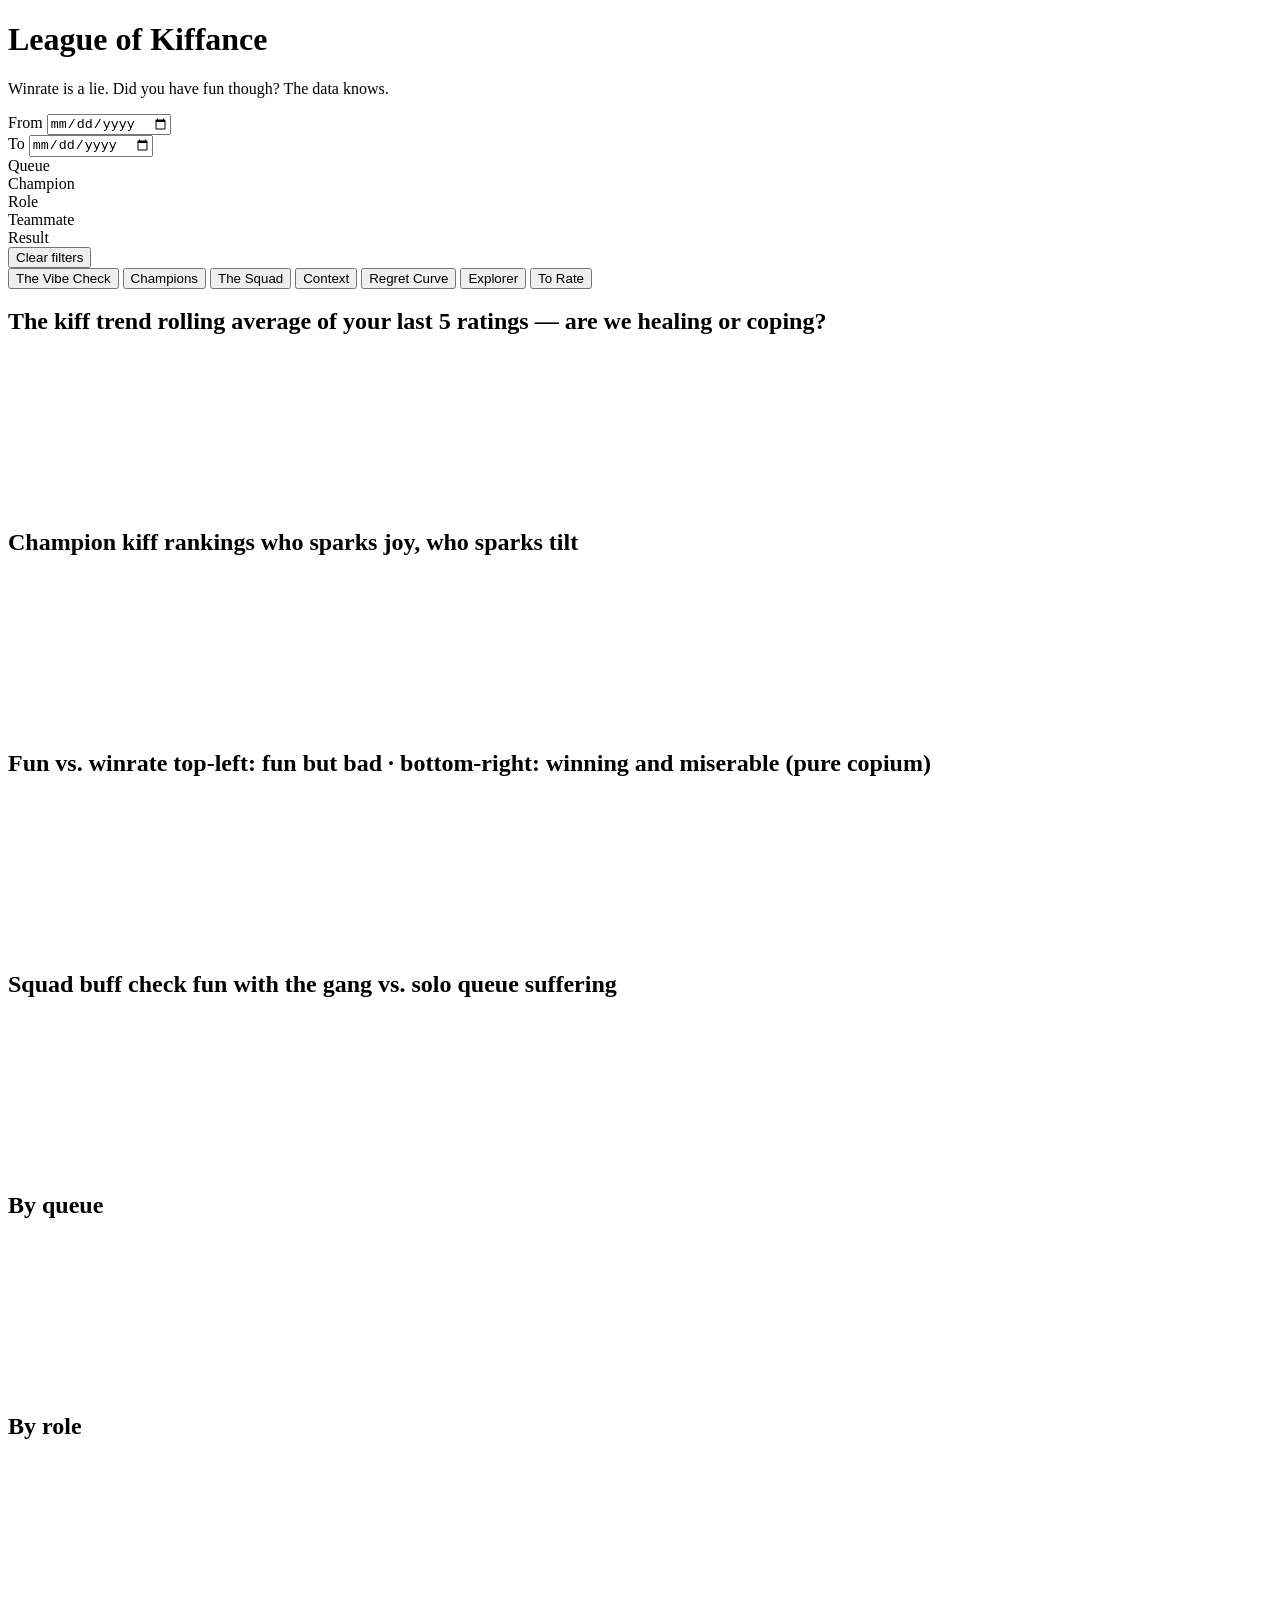
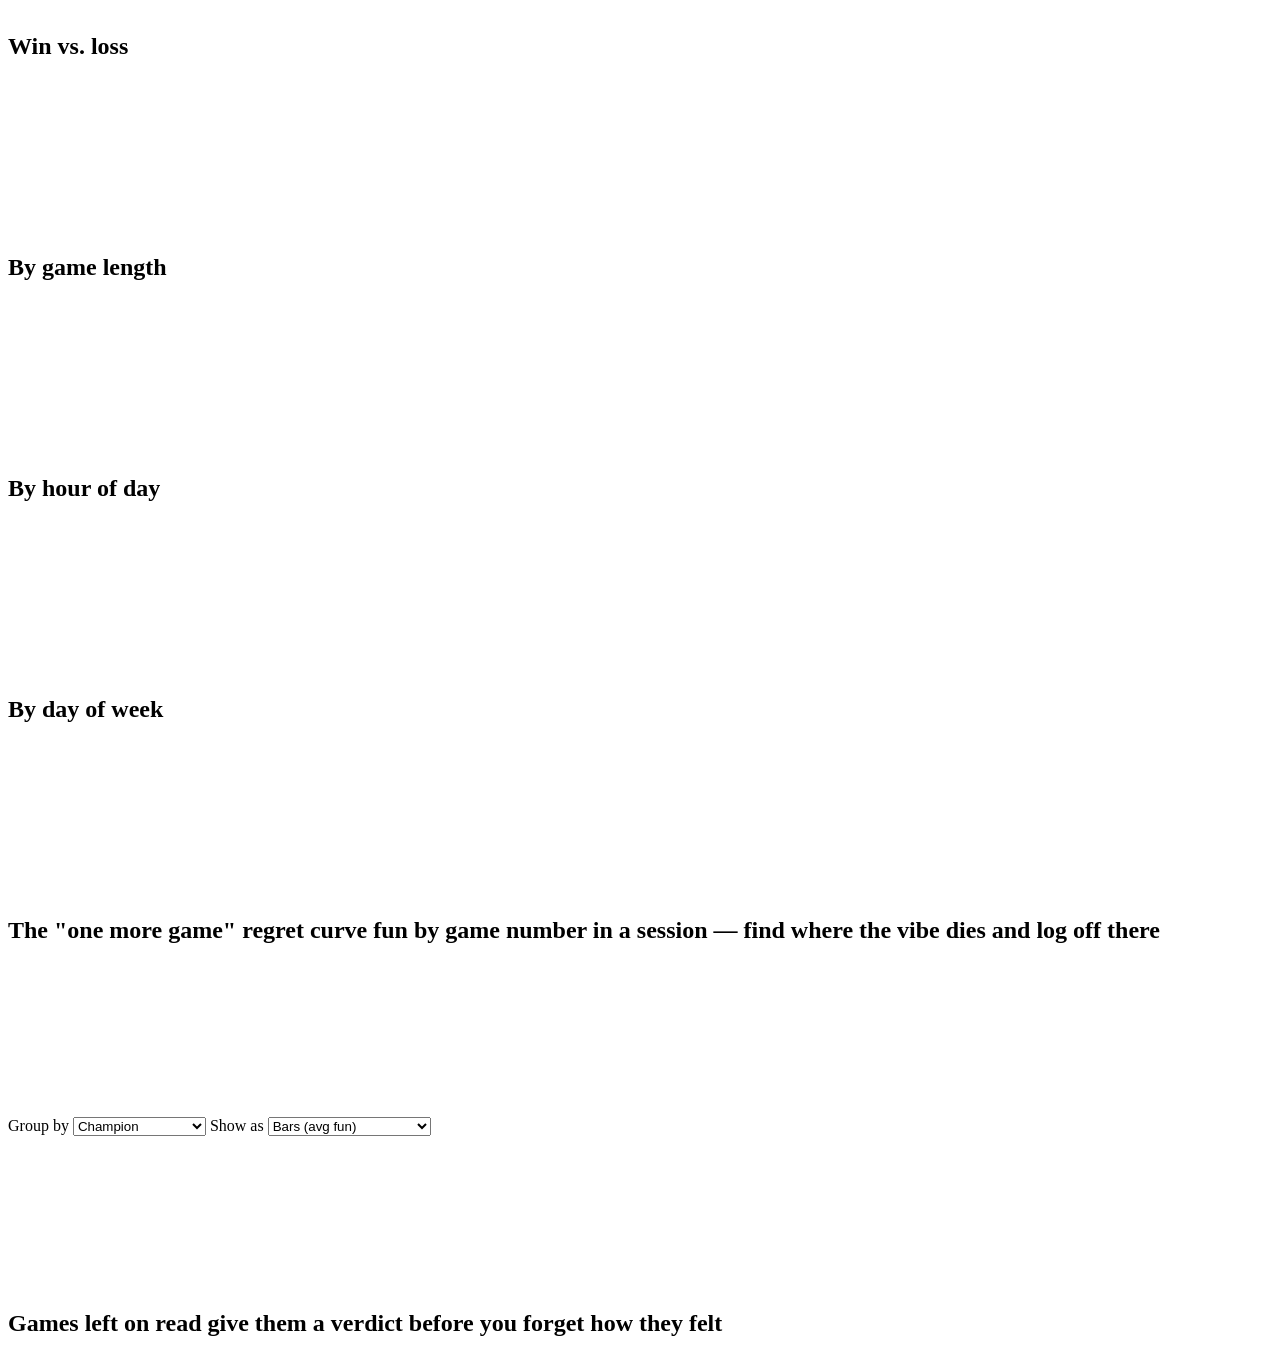
==== kiffance/web/index.html @ 3a9f26c0 "voice: cheesy "lame on purpose" copy pass (PRD §15) Popup asks "Did you kiff?"; dashboard gets Kiff-" ====
<!doctype html>
<html lang="en">
<head>
<meta charset="utf-8">
<meta name="viewport" content="width=device-width, initial-scale=1">
<title>League of Kiffance</title>
<link rel="stylesheet" href="/static/style.css">
<link rel="icon" href="data:image/svg+xml,<svg xmlns='http://www.w3.org/2000/svg' viewBox='0 0 100 100'><text y='.9em' font-size='90'>🤩</text></svg>">
</head>
<body data-palette="#b28328,#2f9ac0" data-mode="dark">
<header>
  <div class="title-block">
    <h1>League of Kiffance</h1>
    <p class="subtitle">Winrate is a lie. Did you have fun though? The data knows.</p>
  </div>
  <div id="header-stats" class="header-stats"></div>
</header>

<div id="low-data-banner" class="banner hidden"></div>

<section id="filters" class="filters">
  <div class="filter-group">
    <label>From</label>
    <input type="date" id="f-from">
  </div>
  <div class="filter-group">
    <label>To</label>
    <input type="date" id="f-to">
  </div>
  <div class="filter-group"><label>Queue</label><div id="f-queue"></div></div>
  <div class="filter-group"><label>Champion</label><div id="f-champion"></div></div>
  <div class="filter-group"><label>Role</label><div id="f-role"></div></div>
  <div class="filter-group"><label>Teammate</label><div id="f-teammate"></div></div>
  <div class="filter-group"><label>Result</label><div id="f-result"></div></div>
  <button id="f-clear" class="ghost-btn">Clear filters</button>
  <span id="f-count" class="filter-count"></span>
</section>

<nav id="tabs">
  <button data-tab="overview" class="active">The Vibe Check</button>
  <button data-tab="champions">Champions</button>
  <button data-tab="squad">The Squad</button>
  <button data-tab="context">Context</button>
  <button data-tab="sessions">Regret Curve</button>
  <button data-tab="explorer">Explorer</button>
  <button data-tab="pending">To Rate <span id="pending-badge" class="badge hidden"></span></button>
</nav>

<main>
  <div id="tab-overview" class="tab">
    <div id="fun-facts" class="cards"></div>
    <div class="panel">
      <h2>The kiff trend <span class="hint">rolling average of your last 5 ratings — are we healing or coping?</span></h2>
      <div class="chart-wrap"><canvas id="chart-trend"></canvas></div>
    </div>
  </div>

  <div id="tab-champions" class="tab hidden">
    <div class="panel">
      <h2>Champion kiff rankings <span class="hint">who sparks joy, who sparks tilt</span></h2>
      <div class="chart-wrap tall"><canvas id="chart-champ-fun"></canvas></div>
    </div>
    <div class="panel">
      <h2>Fun vs. winrate <span class="hint">top-left: fun but bad · bottom-right: winning and miserable (pure copium)</span></h2>
      <div class="chart-wrap"><canvas id="chart-champ-scatter"></canvas></div>
    </div>
  </div>

  <div id="tab-squad" class="tab hidden">
    <div class="panel">
      <h2>Squad buff check <span class="hint">fun with the gang vs. solo queue suffering</span></h2>
      <div class="chart-wrap tall"><canvas id="chart-squad"></canvas></div>
    </div>
  </div>

  <div id="tab-context" class="tab hidden">
    <div class="grid-2">
      <div class="panel"><h2>By queue</h2><div class="chart-wrap"><canvas id="chart-ctx-queue"></canvas></div></div>
      <div class="panel"><h2>By role</h2><div class="chart-wrap"><canvas id="chart-ctx-role"></canvas></div></div>
      <div class="panel"><h2>Win vs. loss</h2><div class="chart-wrap"><canvas id="chart-ctx-result"></canvas></div></div>
      <div class="panel"><h2>By game length</h2><div class="chart-wrap"><canvas id="chart-ctx-duration"></canvas></div></div>
      <div class="panel"><h2>By hour of day</h2><div class="chart-wrap"><canvas id="chart-ctx-hour"></canvas></div></div>
      <div class="panel"><h2>By day of week</h2><div class="chart-wrap"><canvas id="chart-ctx-weekday"></canvas></div></div>
    </div>
  </div>

  <div id="tab-sessions" class="tab hidden">
    <div class="panel">
      <h2>The "one more game" regret curve <span class="hint">fun by game number in a session — find where the vibe dies and log off there</span></h2>
      <div class="chart-wrap"><canvas id="chart-sessions"></canvas></div>
    </div>
  </div>

  <div id="tab-explorer" class="tab hidden">
    <div class="panel">
      <div class="explorer-controls">
        <label>Group by
          <select id="ex-dim">
            <option value="champion">Champion</option>
            <option value="teammate">Teammate</option>
            <option value="queue_type">Queue</option>
            <option value="role">Role</option>
            <option value="result">Win / Loss</option>
            <option value="weekday">Day of week</option>
            <option value="hour">Hour of day</option>
            <option value="session_index">Game # in session</option>
            <option value="duration_bucket">Game length</option>
            <option value="month">Month</option>
          </select>
        </label>
        <label>Show as
          <select id="ex-type">
            <option value="bar">Bars (avg fun)</option>
            <option value="scatter">Scatter (fun vs. winrate)</option>
            <option value="table">Table</option>
          </select>
        </label>
      </div>
      <div class="chart-wrap tall"><canvas id="chart-explorer"></canvas></div>
      <div id="explorer-table"></div>
    </div>
  </div>

  <div id="tab-pending" class="tab hidden">
    <div class="panel">
      <h2>Games left on read <span class="hint">give them a verdict before you forget how they felt</span></h2>
      <div id="pending-list"></div>
    </div>
  </div>
</main>

<script src="/static/chart.umd.js"></script>
<script src="/static/app.js"></script>
</body>
</html>
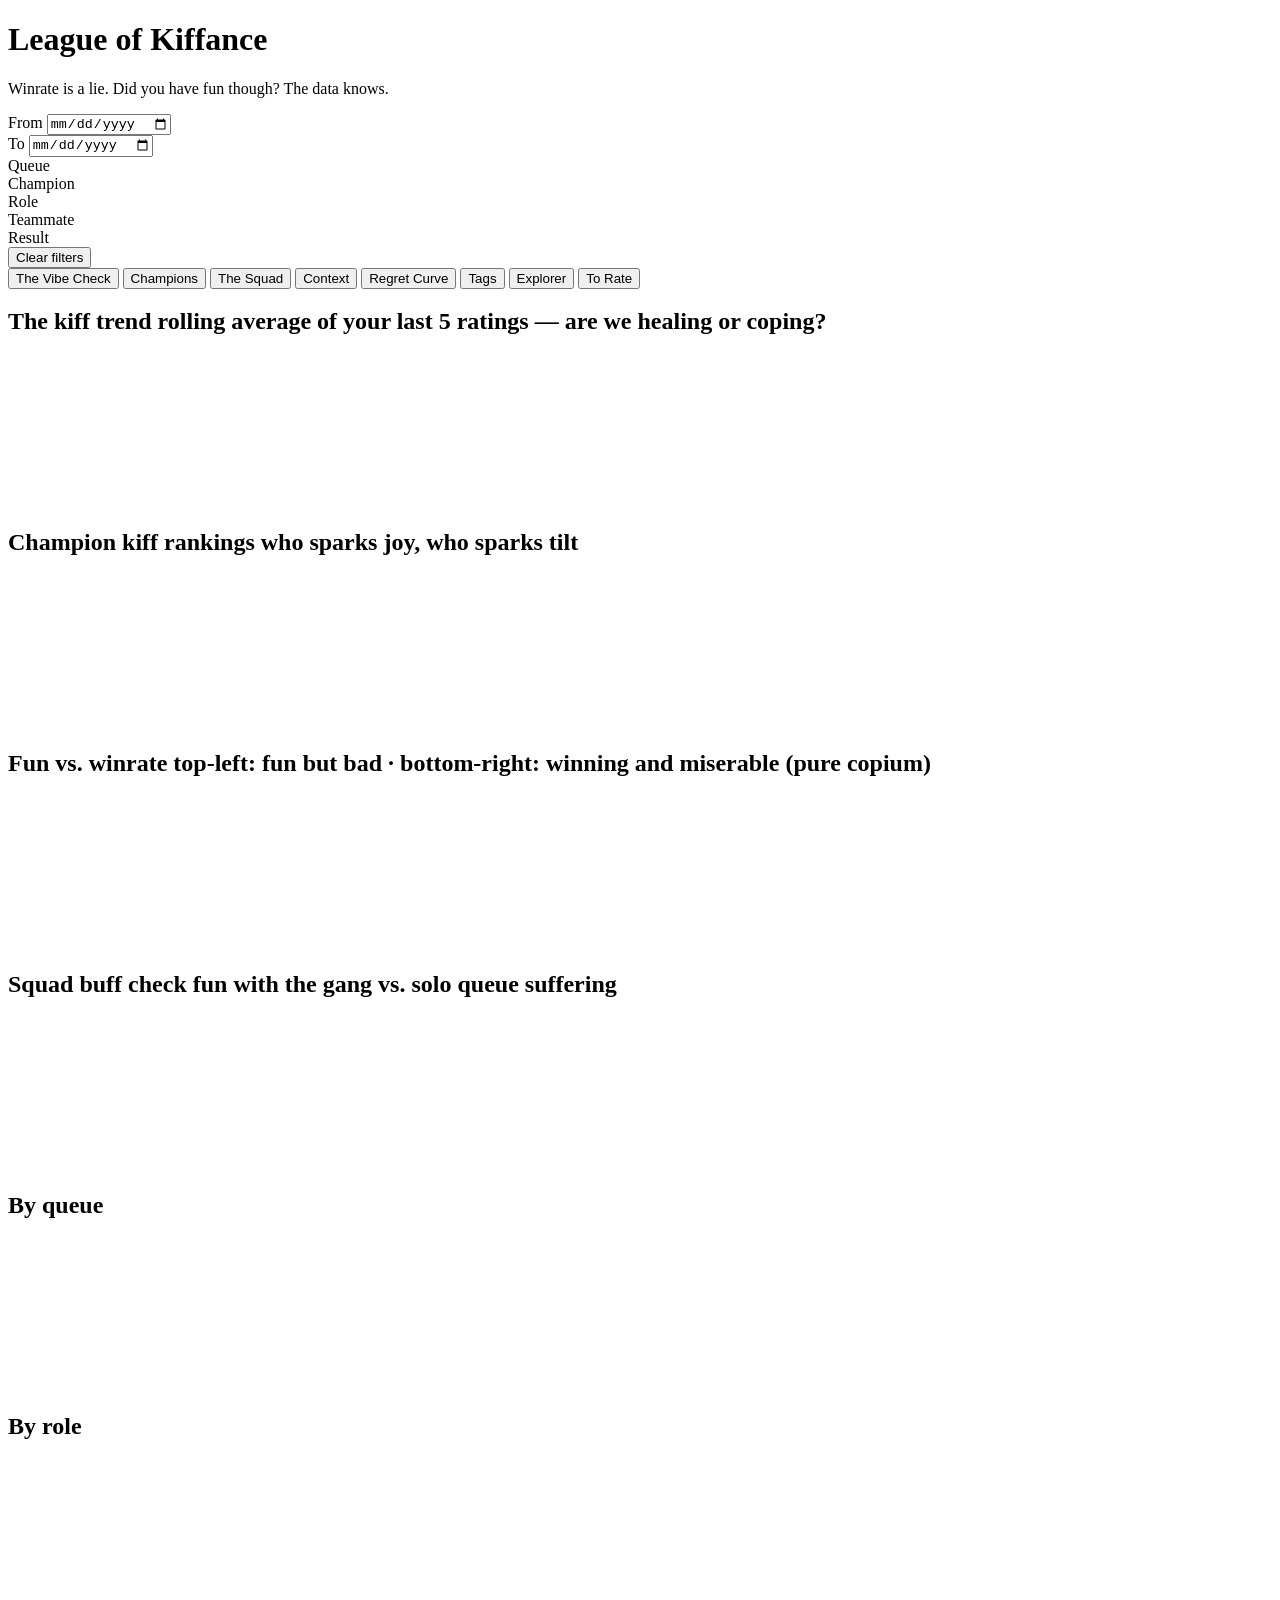
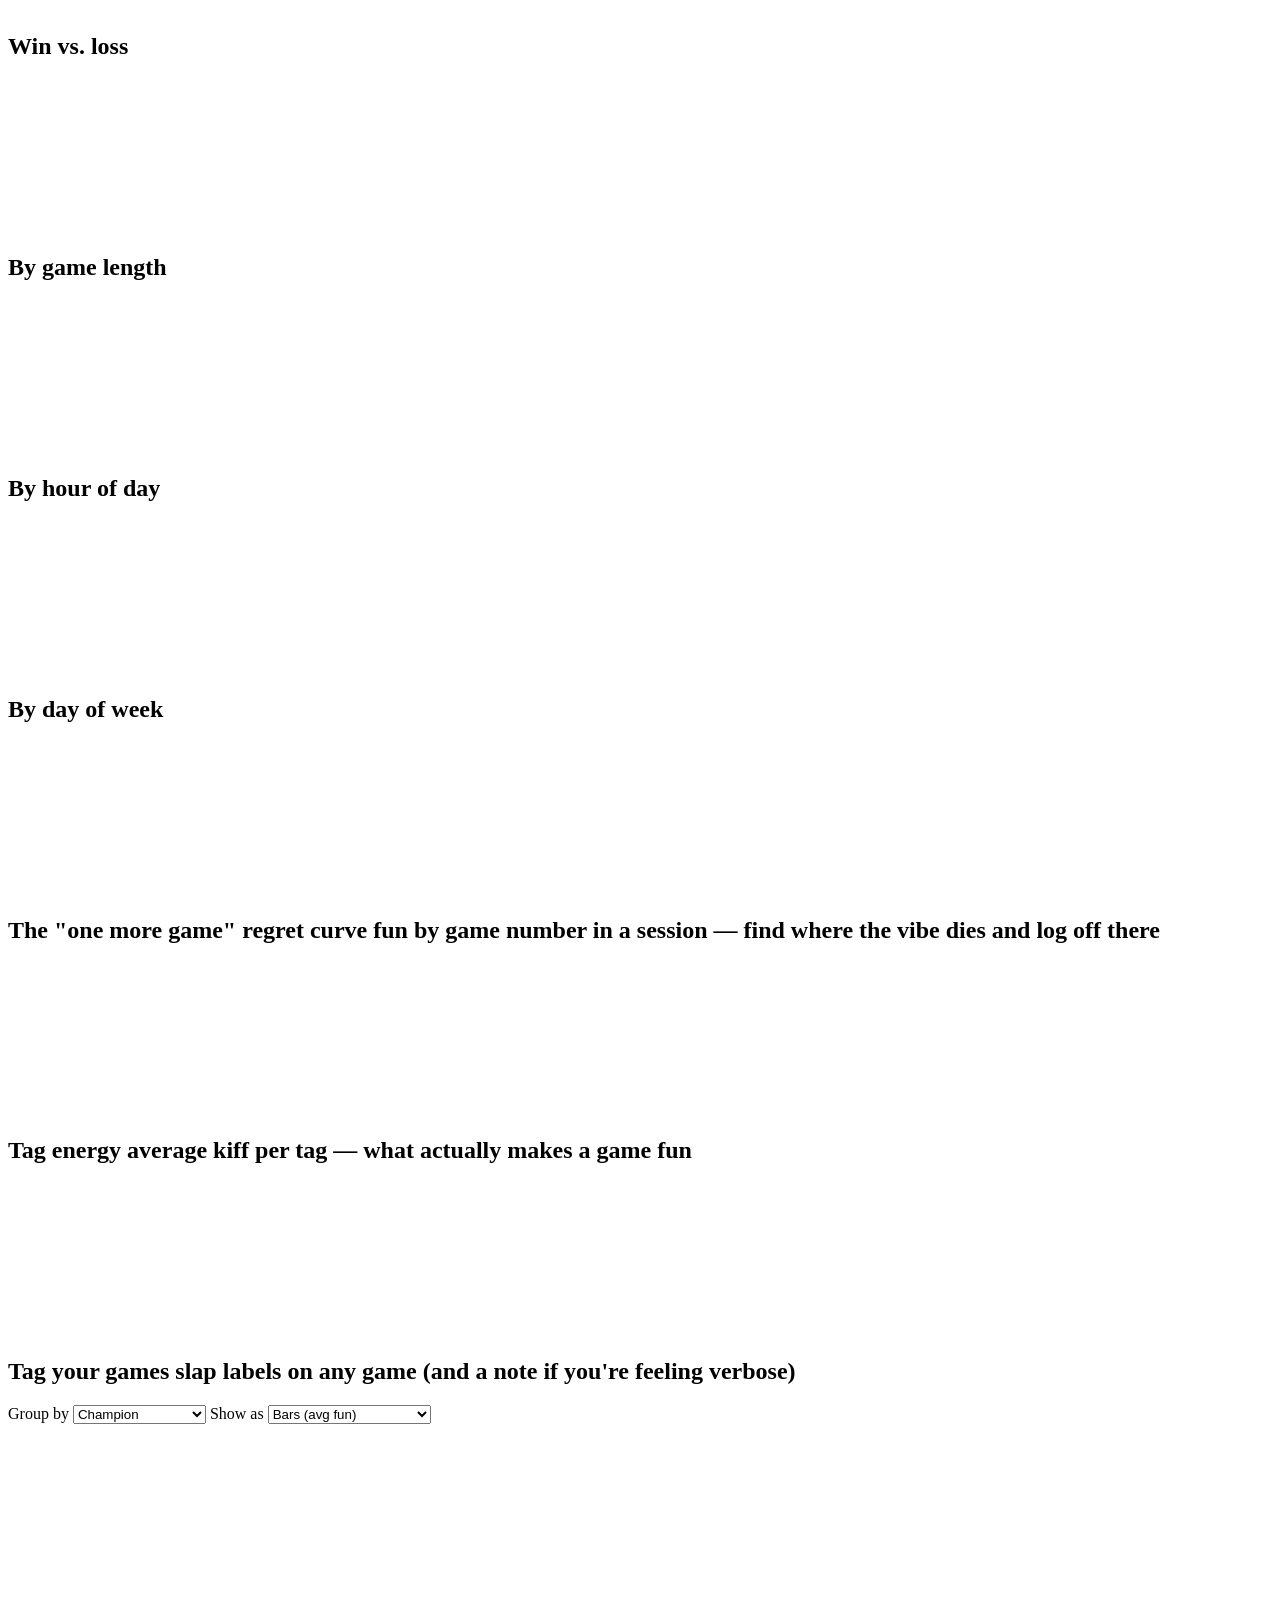
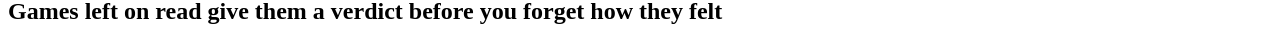
==== commit cbcad249: "tags: add tags & notes (F9) Default tag set (Hard carried, Int diff, Good vibes only, Clutched it, G" ====
--- a/kiffance/web/index.html
+++ b/kiffance/web/index.html
@@ -42,6 +42,7 @@
   <button data-tab="squad">The Squad</button>
   <button data-tab="context">Context</button>
   <button data-tab="sessions">Regret Curve</button>
+  <button data-tab="tags">Tags</button>
   <button data-tab="explorer">Explorer</button>
   <button data-tab="pending">To Rate <span id="pending-badge" class="badge hidden"></span></button>
 </nav>
@@ -91,6 +92,17 @@
     </div>
   </div>
 
+  <div id="tab-tags" class="tab hidden">
+    <div class="panel">
+      <h2>Tag energy <span class="hint">average kiff per tag — what actually makes a game fun</span></h2>
+      <div class="chart-wrap"><canvas id="chart-tags"></canvas></div>
+    </div>
+    <div class="panel">
+      <h2>Tag your games <span class="hint">slap labels on any game (and a note if you're feeling verbose)</span></h2>
+      <div id="tags-games"></div>
+    </div>
+  </div>
+
   <div id="tab-explorer" class="tab hidden">
     <div class="panel">
       <div class="explorer-controls">
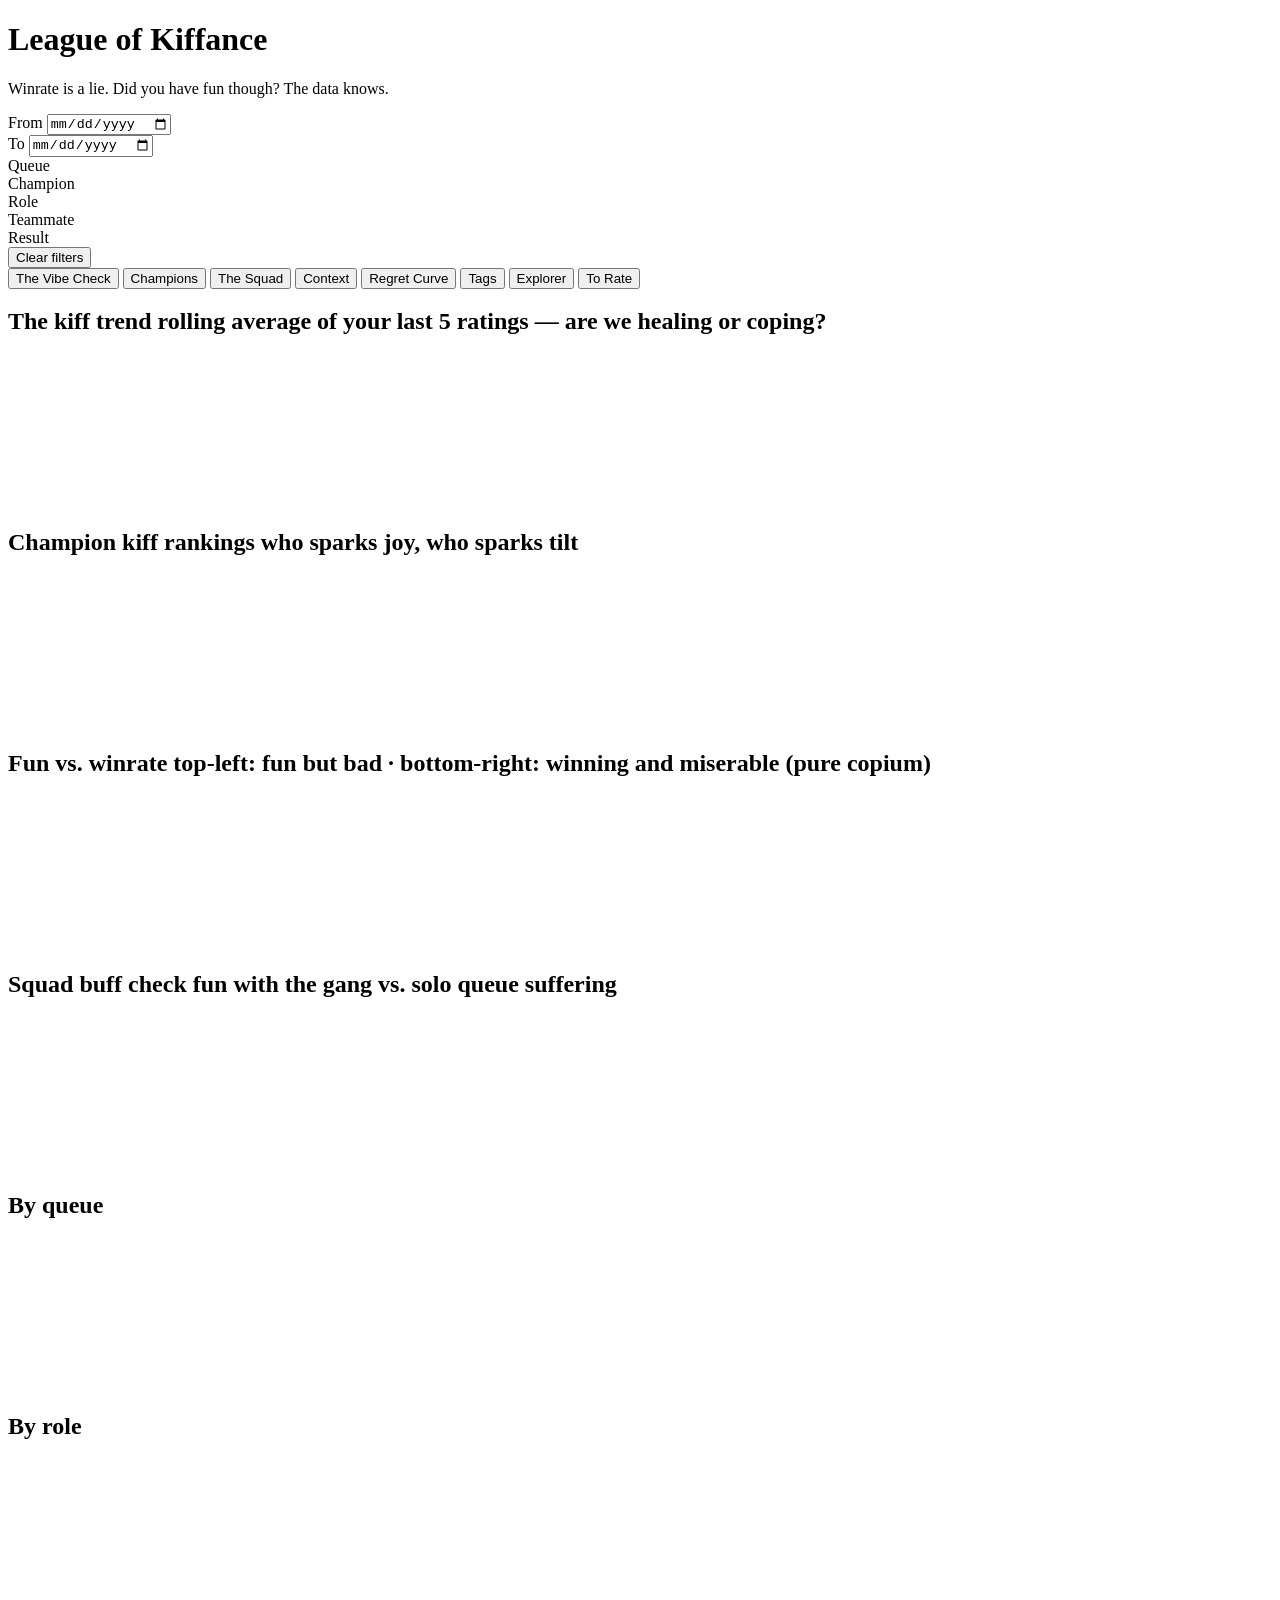
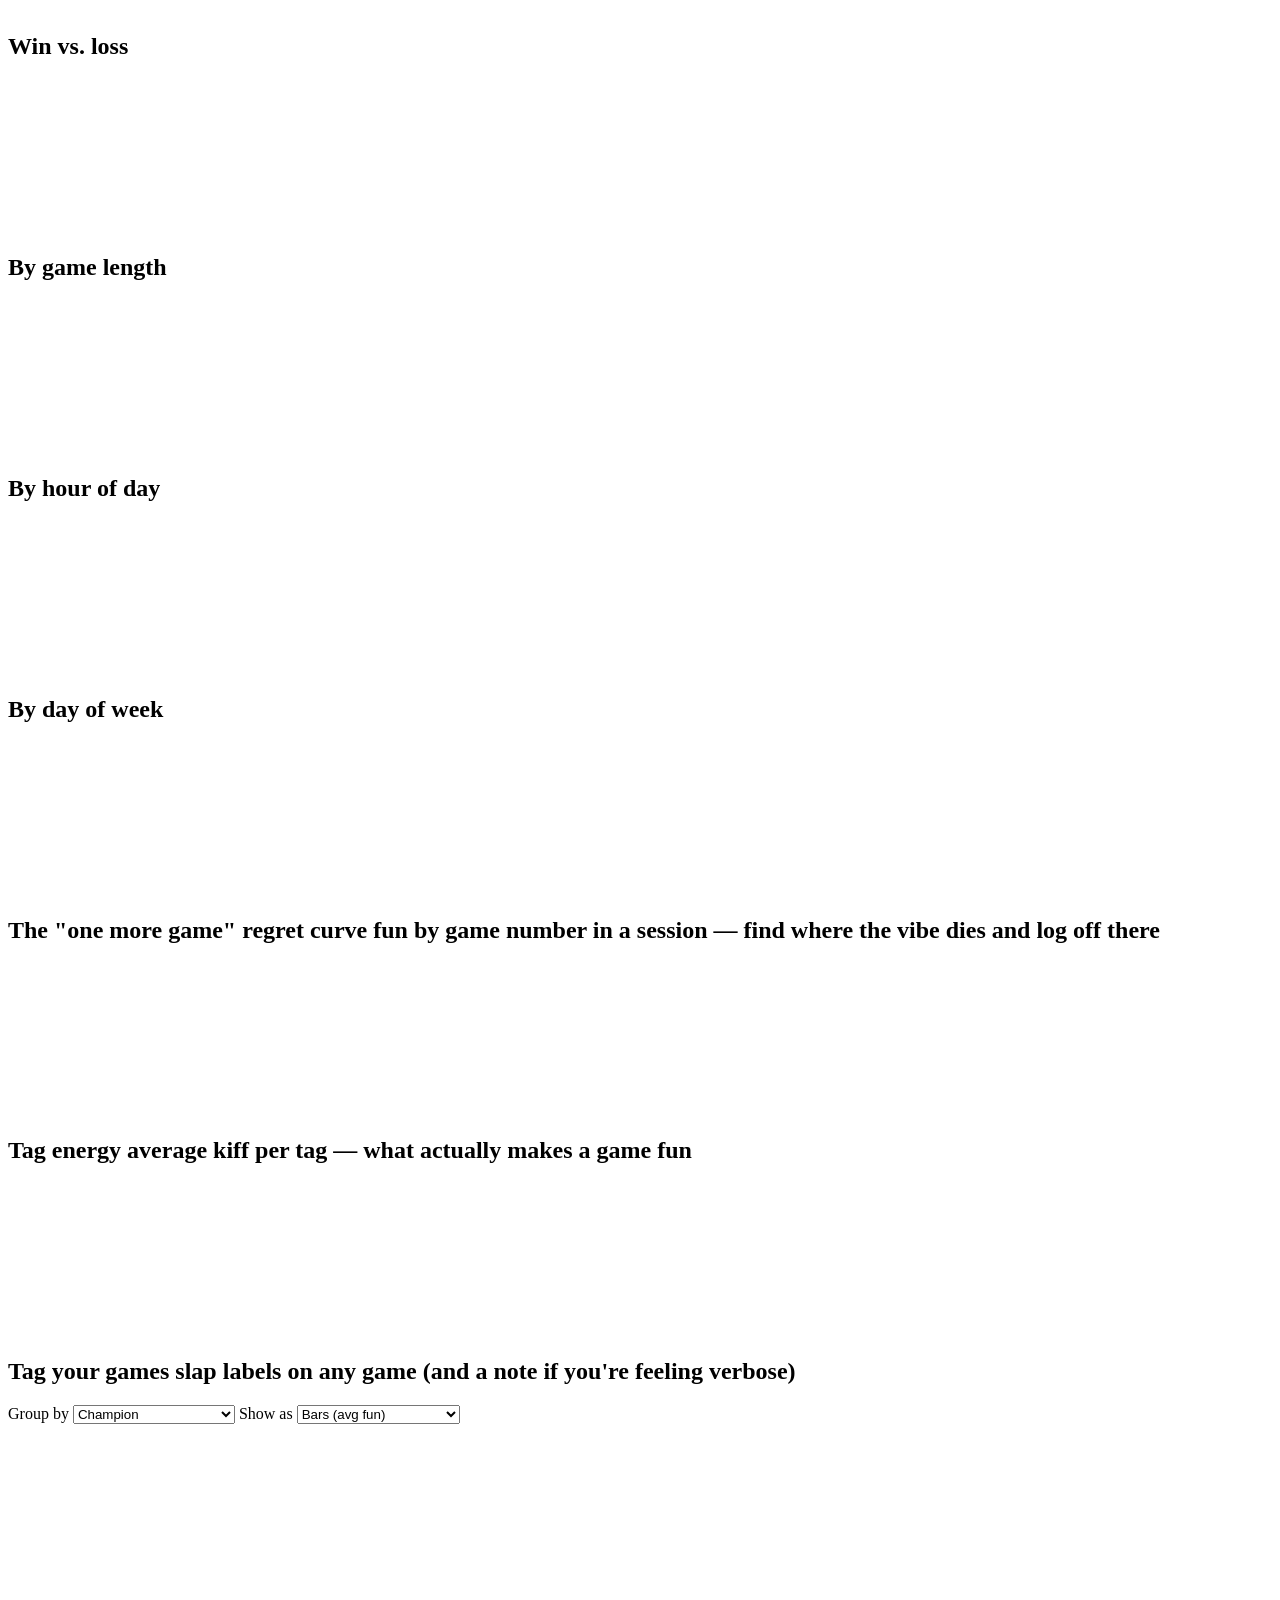
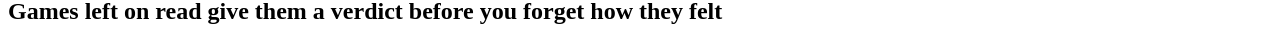
==== commit 0fcebc8d: "analysis: enemy comp, augments, builds & damage/gold (§13) Extract enemy composition, augments, item" ====
--- a/kiffance/web/index.html
+++ b/kiffance/web/index.html
@@ -109,6 +109,10 @@
         <label>Group by
           <select id="ex-dim">
             <option value="champion">Champion</option>
+            <option value="enemy">Enemy champion faced</option>
+            <option value="augment">Augment</option>
+            <option value="item">Item built</option>
+            <option value="tag">Tag</option>
             <option value="teammate">Teammate</option>
             <option value="queue_type">Queue</option>
             <option value="role">Role</option>
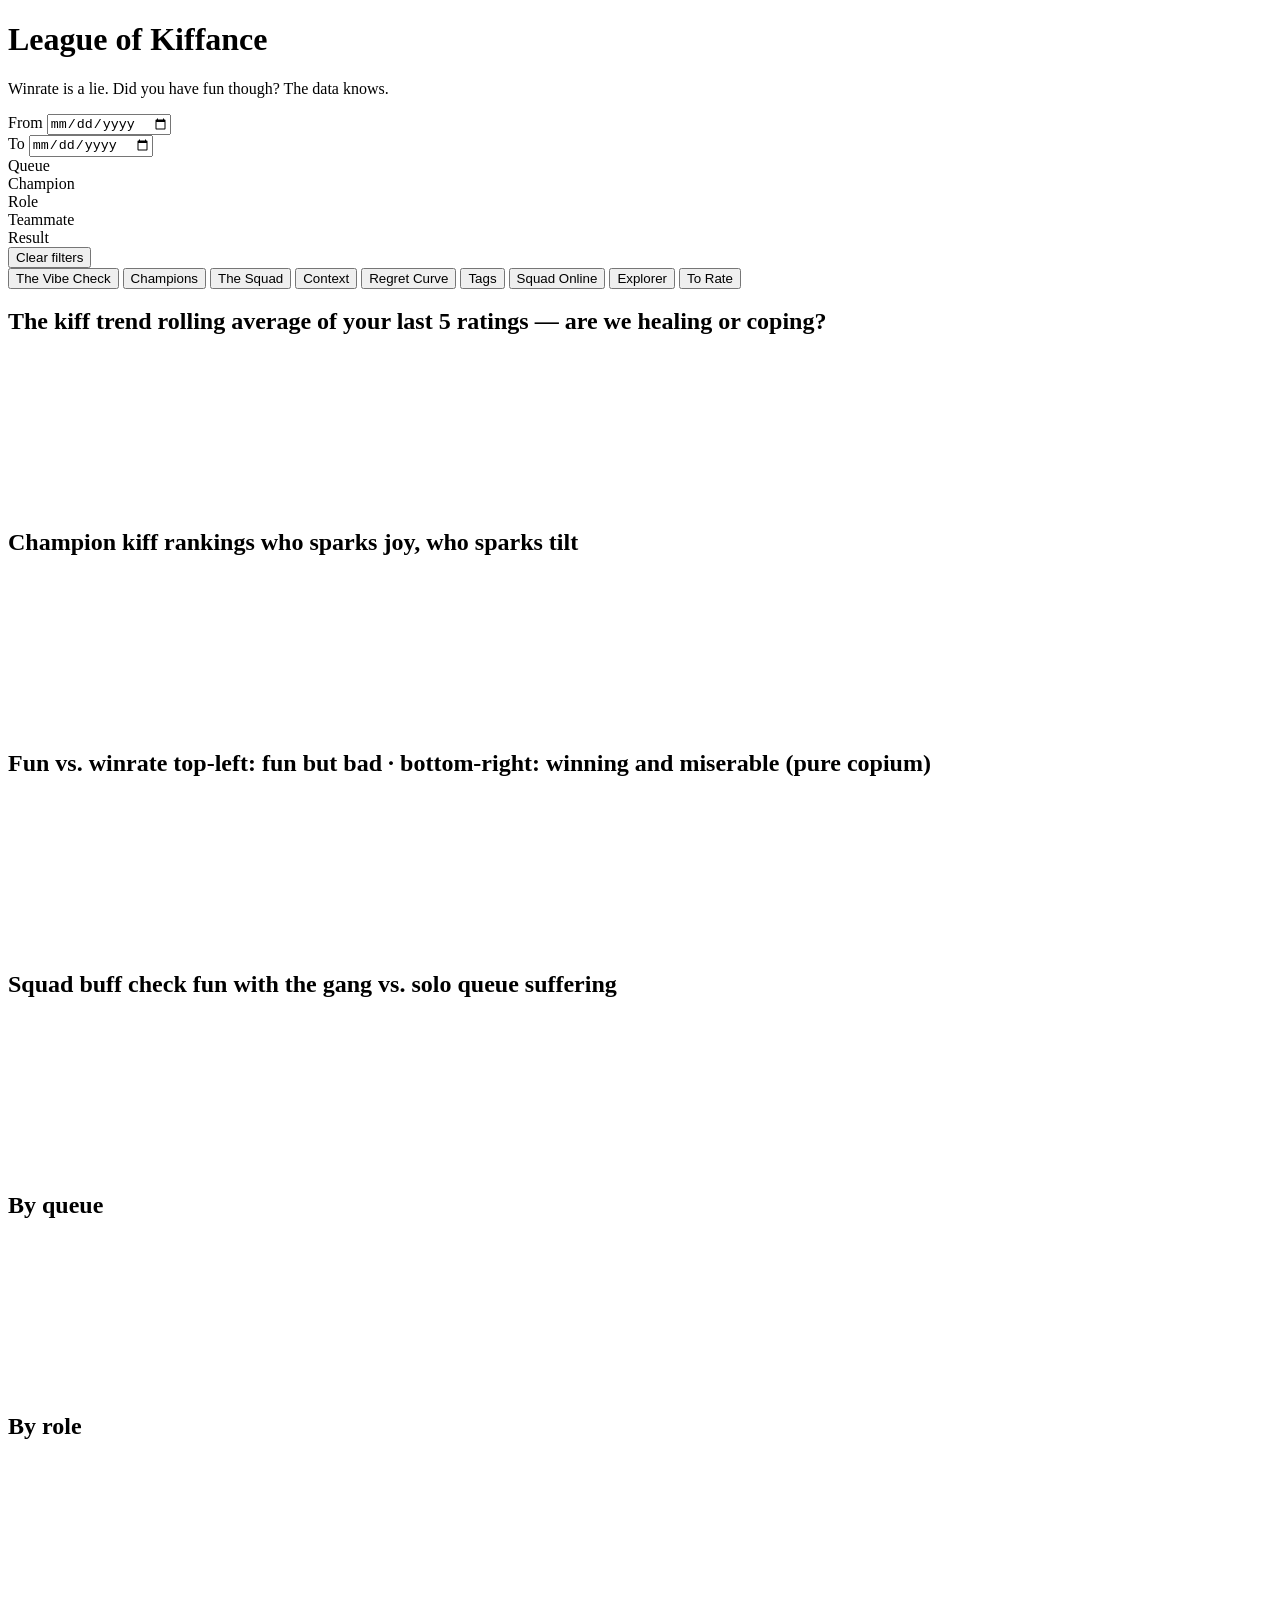
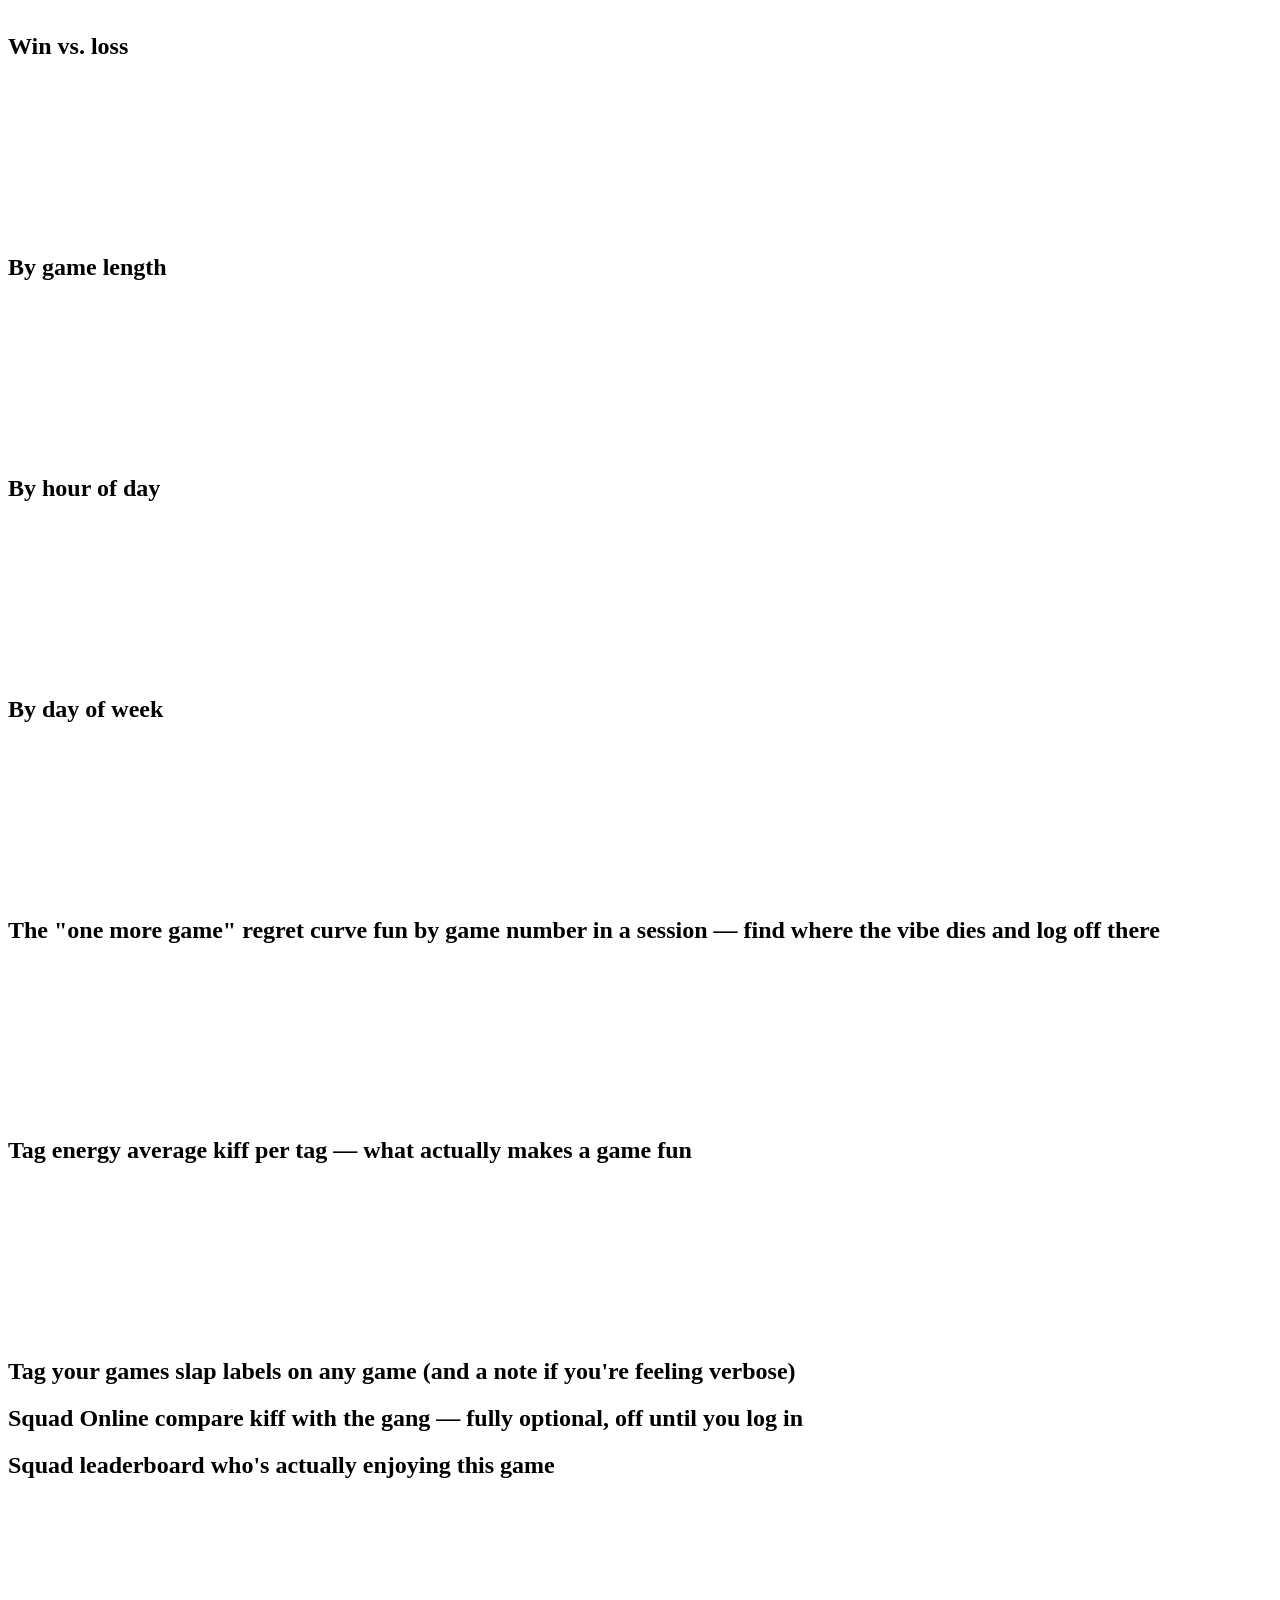
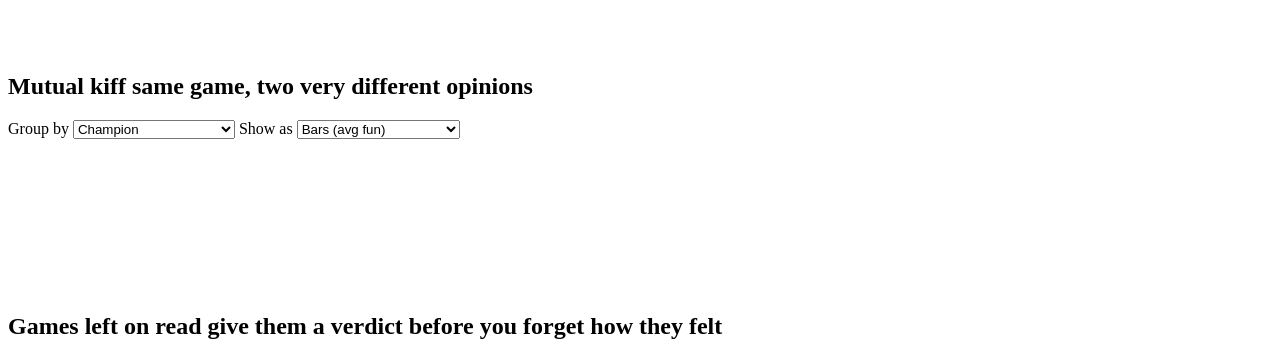
==== commit 2400c2a3: "social: Supabase squad backend client + dashboard (§12) Adds sync.py — the only module that talks to" ====
--- a/kiffance/web/index.html
+++ b/kiffance/web/index.html
@@ -43,6 +43,7 @@
   <button data-tab="context">Context</button>
   <button data-tab="sessions">Regret Curve</button>
   <button data-tab="tags">Tags</button>
+  <button data-tab="online">Squad Online</button>
   <button data-tab="explorer">Explorer</button>
   <button data-tab="pending">To Rate <span id="pending-badge" class="badge hidden"></span></button>
 </nav>
@@ -103,6 +104,21 @@
     </div>
   </div>
 
+  <div id="tab-online" class="tab hidden">
+    <div class="panel">
+      <h2>Squad Online <span class="hint">compare kiff with the gang — fully optional, off until you log in</span></h2>
+      <div id="squad-body"></div>
+    </div>
+    <div class="panel hidden" id="squad-board-panel">
+      <h2>Squad leaderboard <span class="hint">who's actually enjoying this game</span></h2>
+      <div class="chart-wrap"><canvas id="chart-squad-board"></canvas></div>
+    </div>
+    <div class="panel hidden" id="squad-matrix-panel">
+      <h2>Mutual kiff <span class="hint">same game, two very different opinions</span></h2>
+      <div id="squad-matrix"></div>
+    </div>
+  </div>
+
   <div id="tab-explorer" class="tab hidden">
     <div class="panel">
       <div class="explorer-controls">
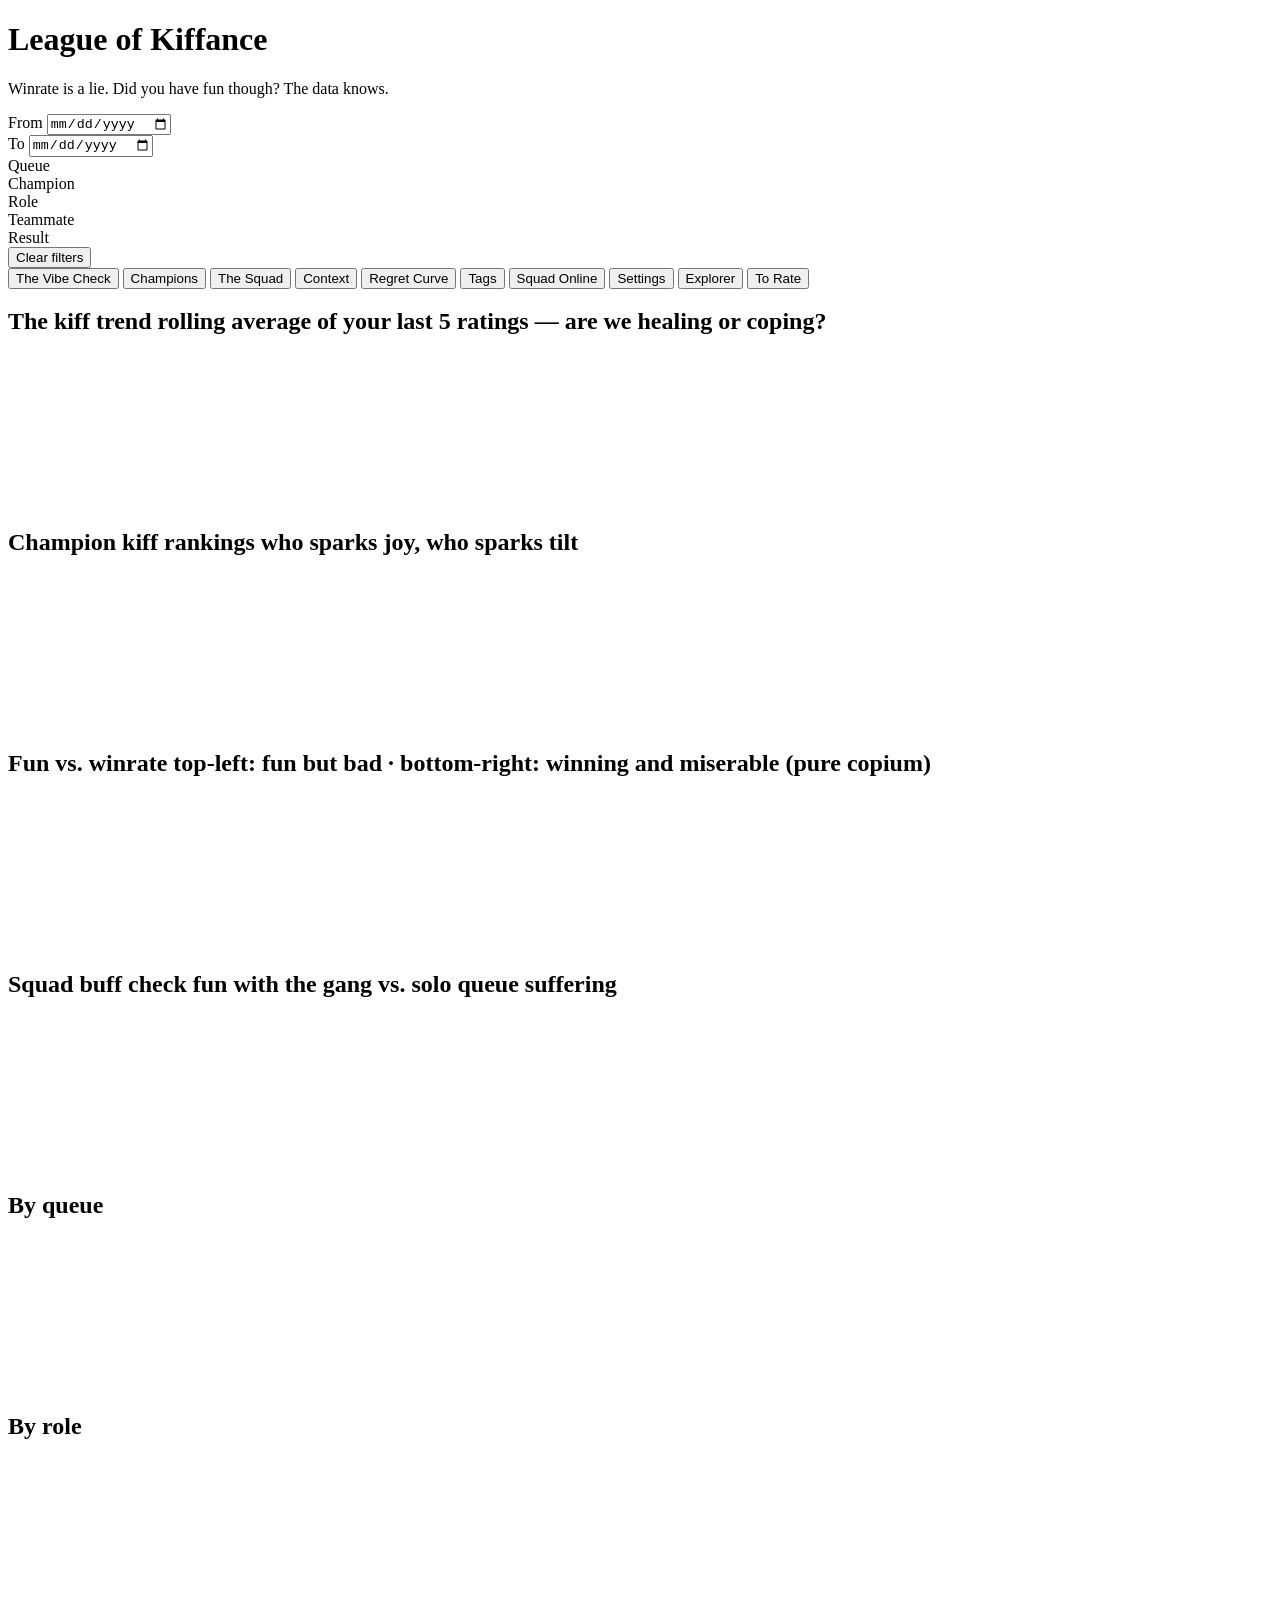
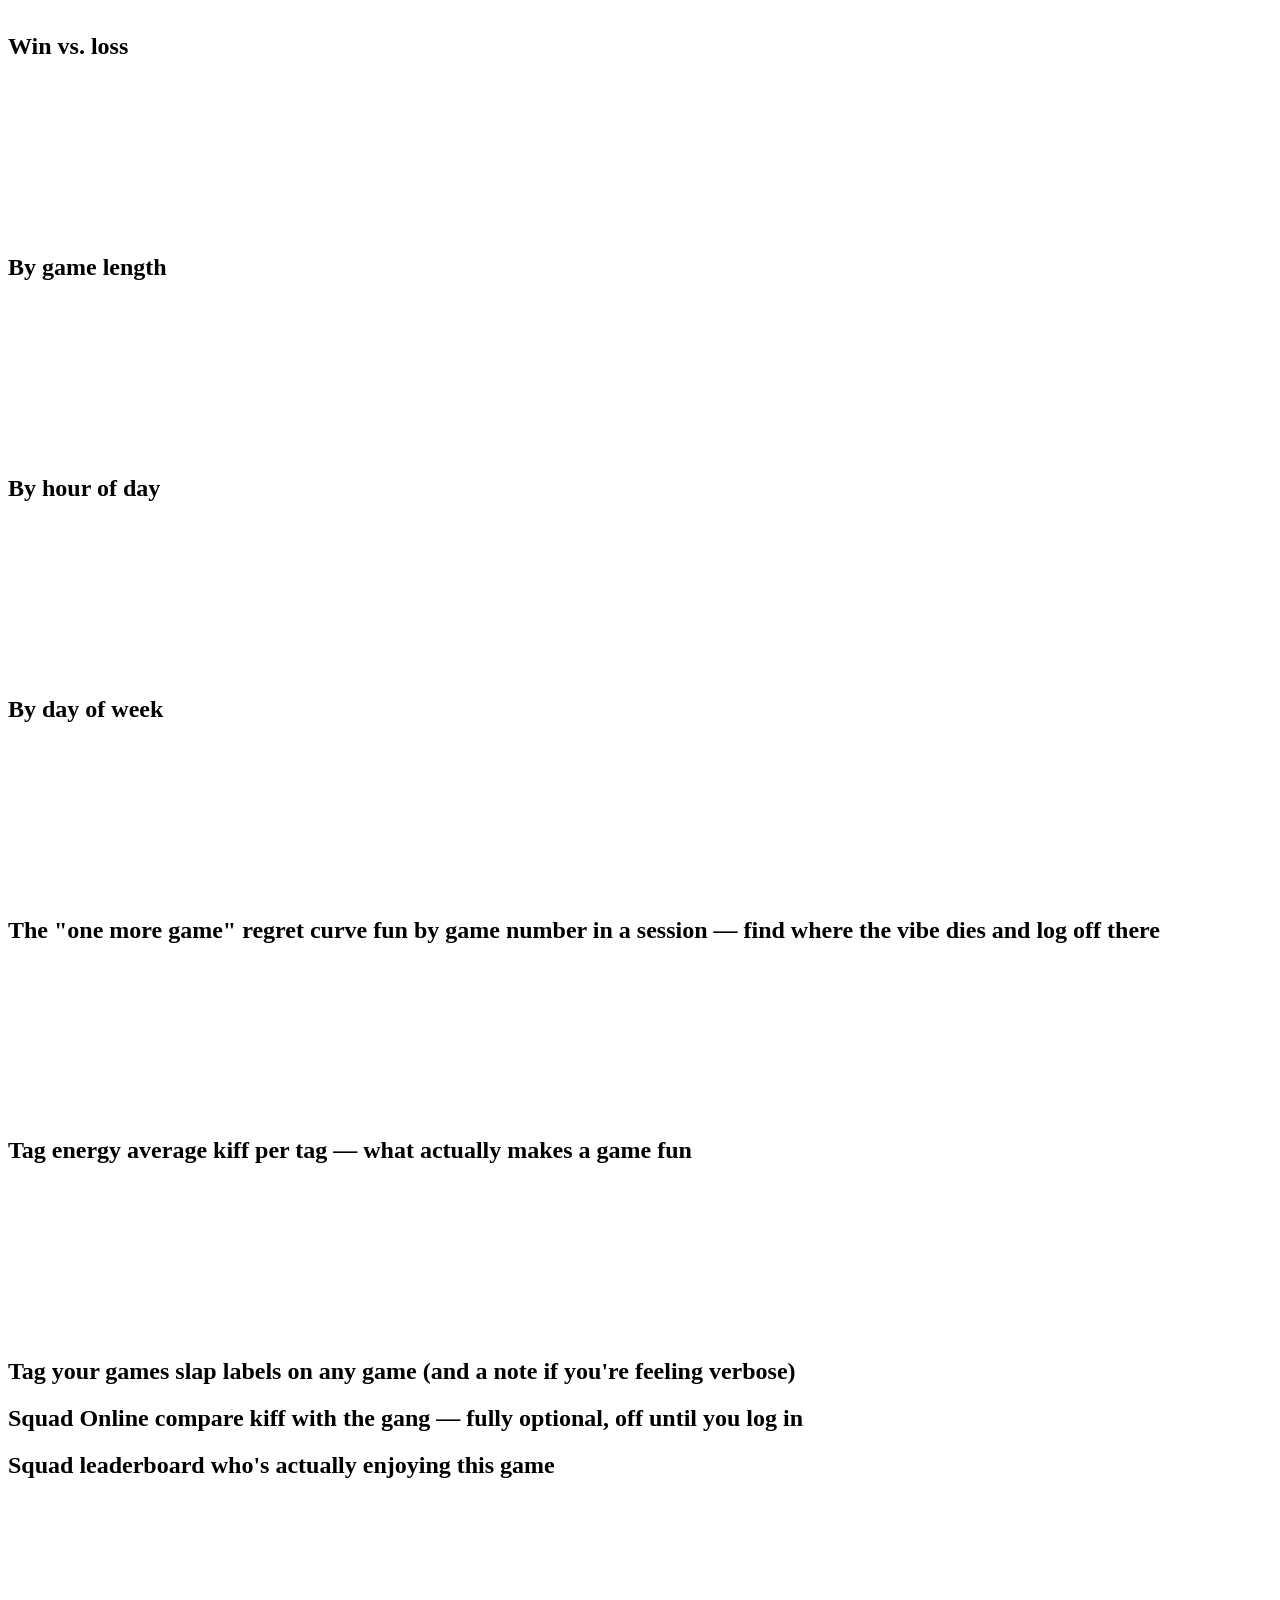
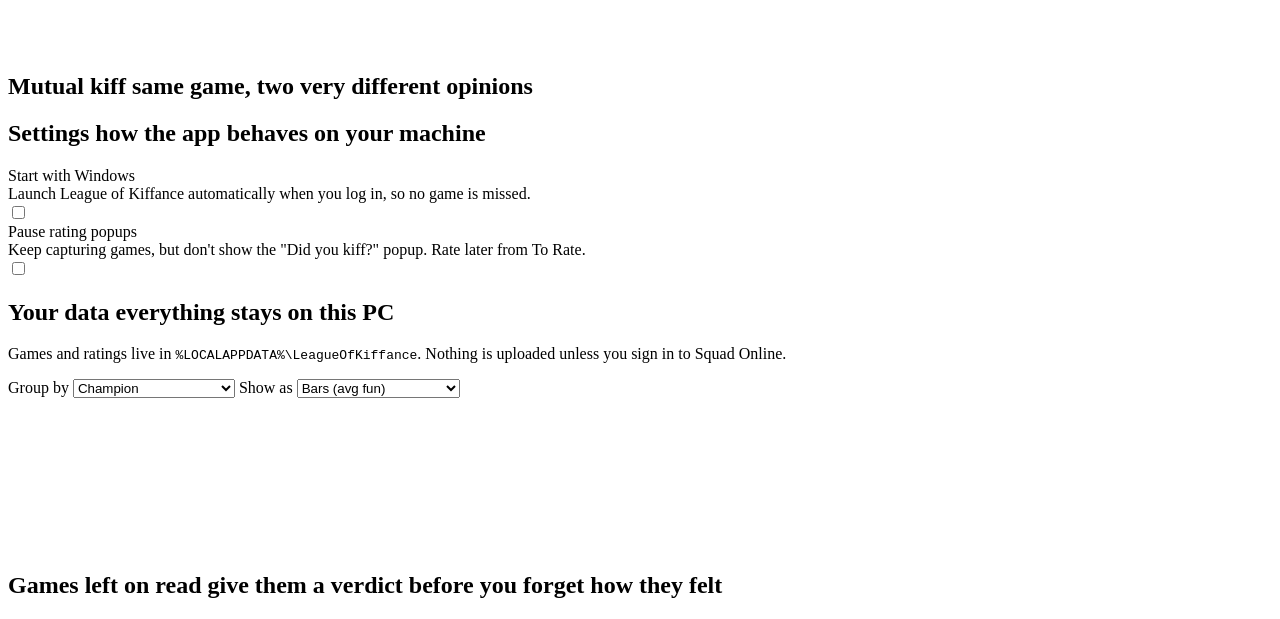
==== commit d0306e18: "settings: proper in-app Settings tab; slim down the tray Behaviour toggles now live in a real Settin" ====
--- a/kiffance/web/index.html
+++ b/kiffance/web/index.html
@@ -44,6 +44,7 @@
   <button data-tab="sessions">Regret Curve</button>
   <button data-tab="tags">Tags</button>
   <button data-tab="online">Squad Online</button>
+  <button data-tab="settings">Settings</button>
   <button data-tab="explorer">Explorer</button>
   <button data-tab="pending">To Rate <span id="pending-badge" class="badge hidden"></span></button>
 </nav>
@@ -119,6 +120,33 @@
     </div>
   </div>
 
+  <div id="tab-settings" class="tab hidden">
+    <div class="panel">
+      <h2>Settings <span class="hint">how the app behaves on your machine</span></h2>
+      <div class="setting-row">
+        <div class="setting-text">
+          <div class="setting-title">Start with Windows</div>
+          <div class="setting-desc">Launch League of Kiffance automatically when you log in, so no game is missed.</div>
+        </div>
+        <label class="switch"><input type="checkbox" id="set-autostart"><span class="slider"></span></label>
+      </div>
+      <div class="setting-row">
+        <div class="setting-text">
+          <div class="setting-title">Pause rating popups</div>
+          <div class="setting-desc">Keep capturing games, but don't show the "Did you kiff?" popup. Rate later from To Rate.</div>
+        </div>
+        <label class="switch"><input type="checkbox" id="set-paused"><span class="slider"></span></label>
+      </div>
+      <div id="settings-msg" class="squad-msg"></div>
+    </div>
+    <div class="panel">
+      <h2>Your data <span class="hint">everything stays on this PC</span></h2>
+      <p class="squad-help">Games and ratings live in
+        <code>%LOCALAPPDATA%\LeagueOfKiffance</code>. Nothing is uploaded unless you sign in
+        to Squad Online.</p>
+    </div>
+  </div>
+
   <div id="tab-explorer" class="tab hidden">
     <div class="panel">
       <div class="explorer-controls">
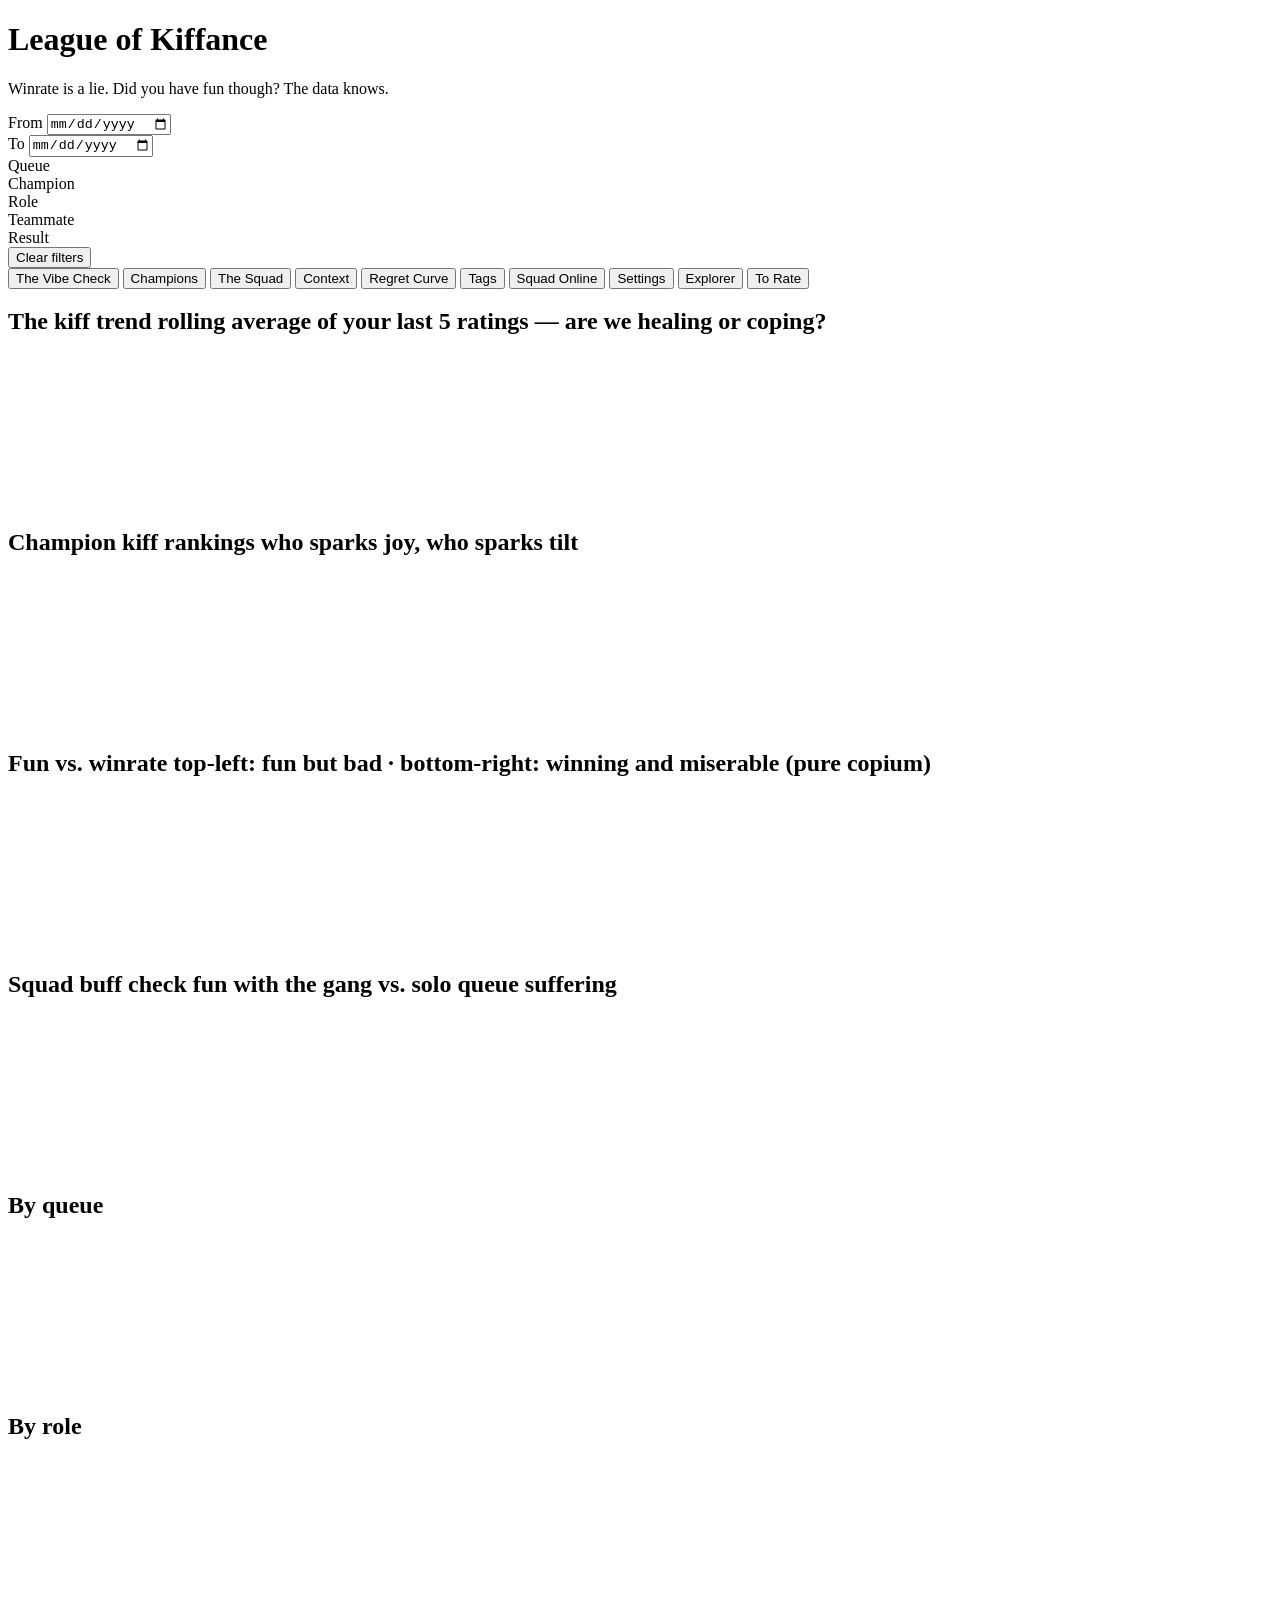
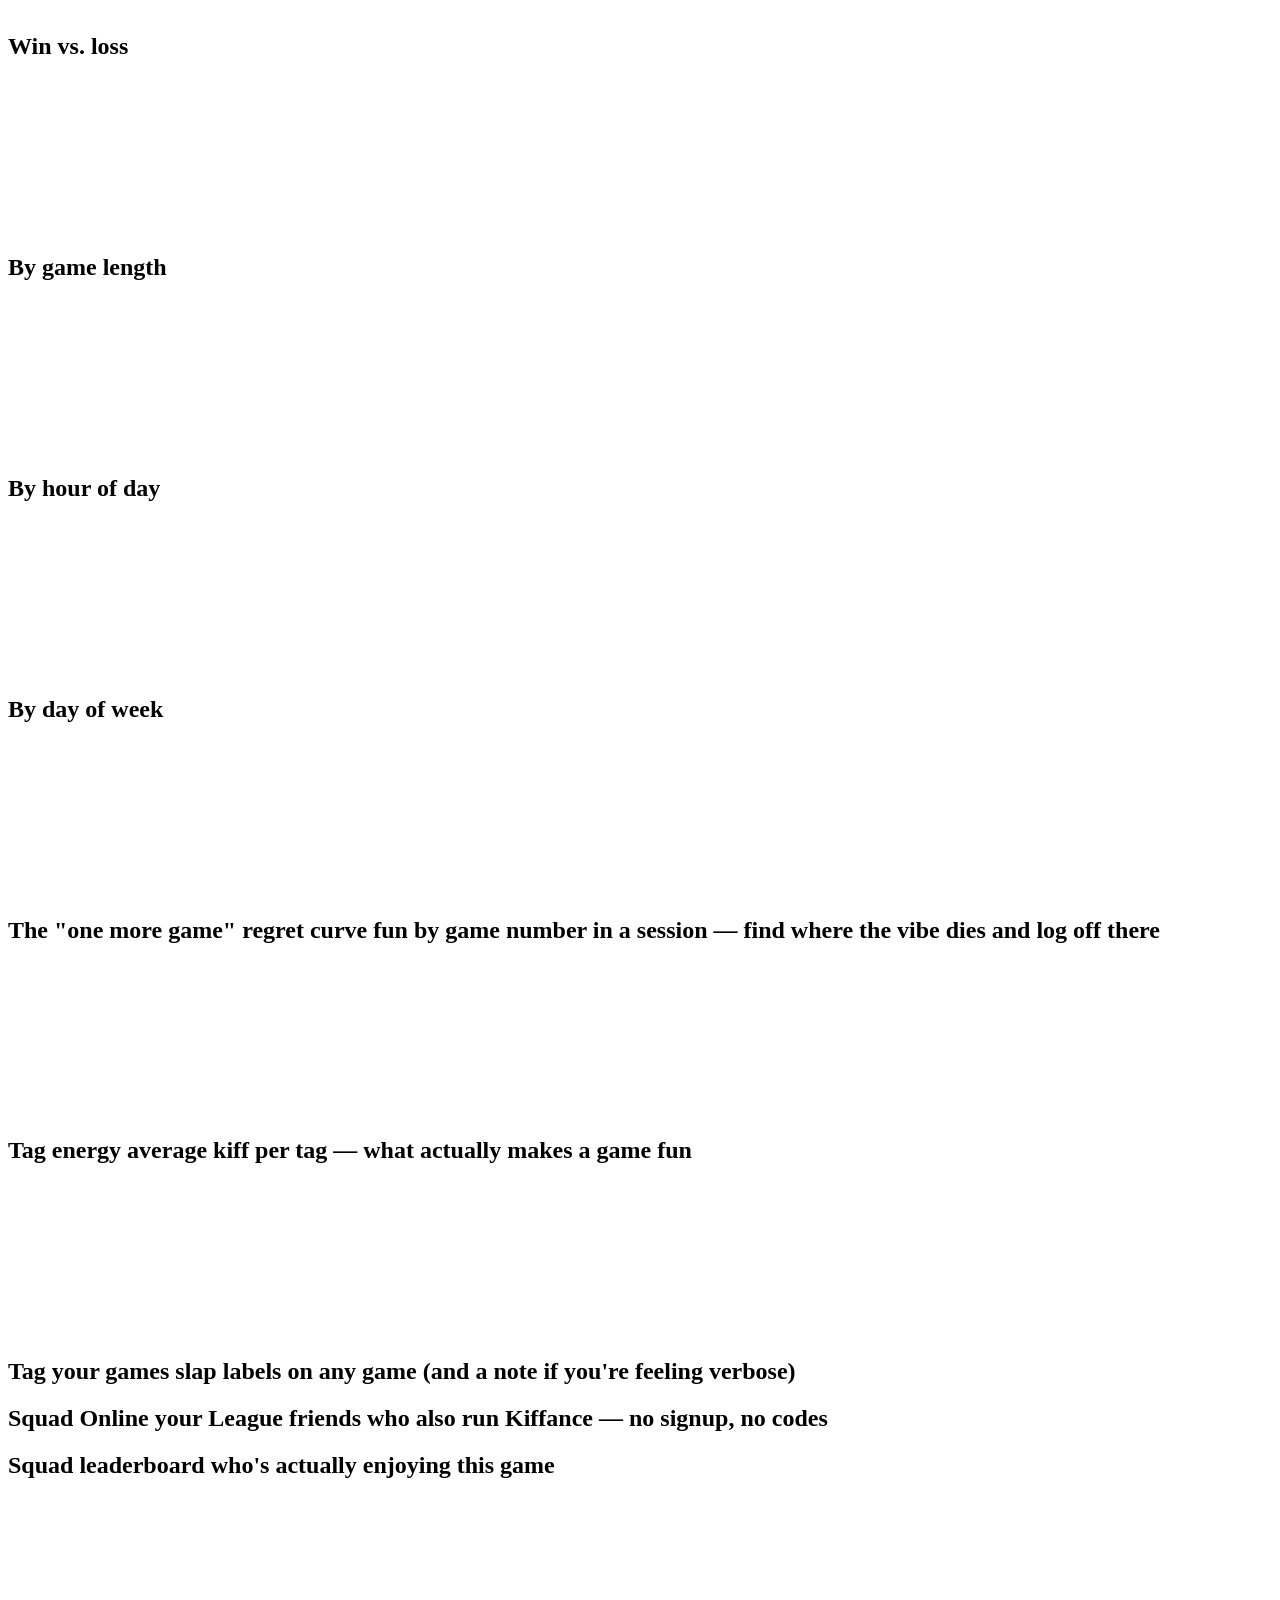
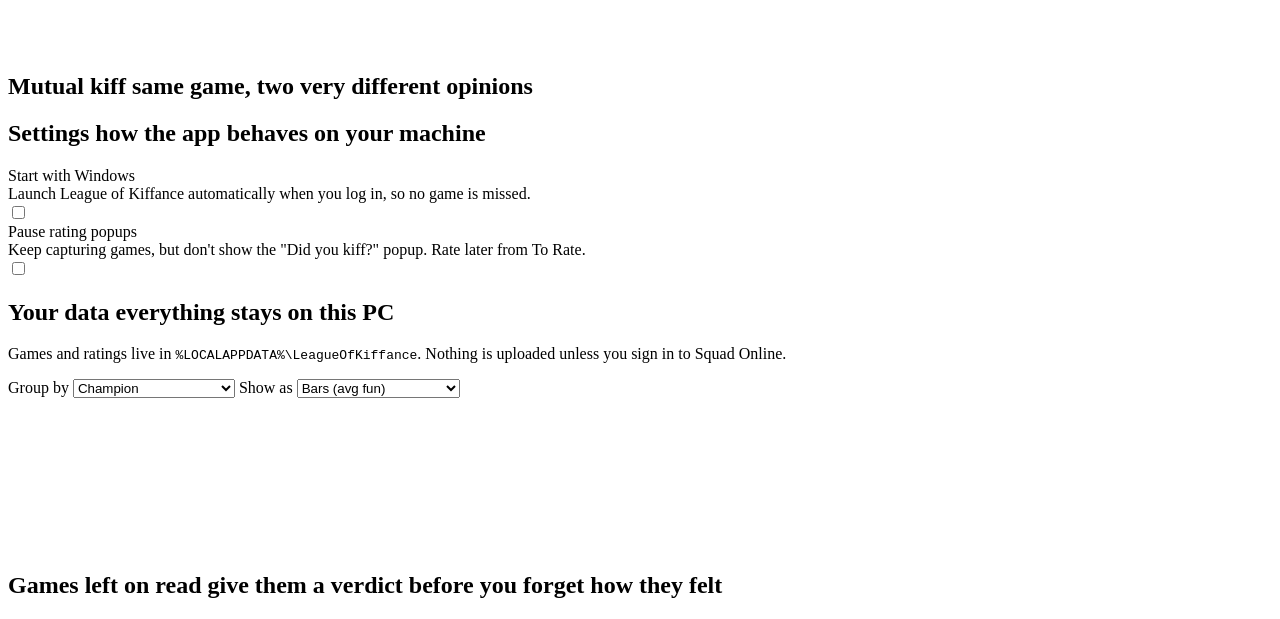
==== commit b57ae4ee: "social: zero-config squads from the League friends list Replace accounts + invite codes with frictio" ====
--- a/kiffance/web/index.html
+++ b/kiffance/web/index.html
@@ -107,7 +107,7 @@
 
   <div id="tab-online" class="tab hidden">
     <div class="panel">
-      <h2>Squad Online <span class="hint">compare kiff with the gang — fully optional, off until you log in</span></h2>
+      <h2>Squad Online <span class="hint">your League friends who also run Kiffance — no signup, no codes</span></h2>
       <div id="squad-body"></div>
     </div>
     <div class="panel hidden" id="squad-board-panel">
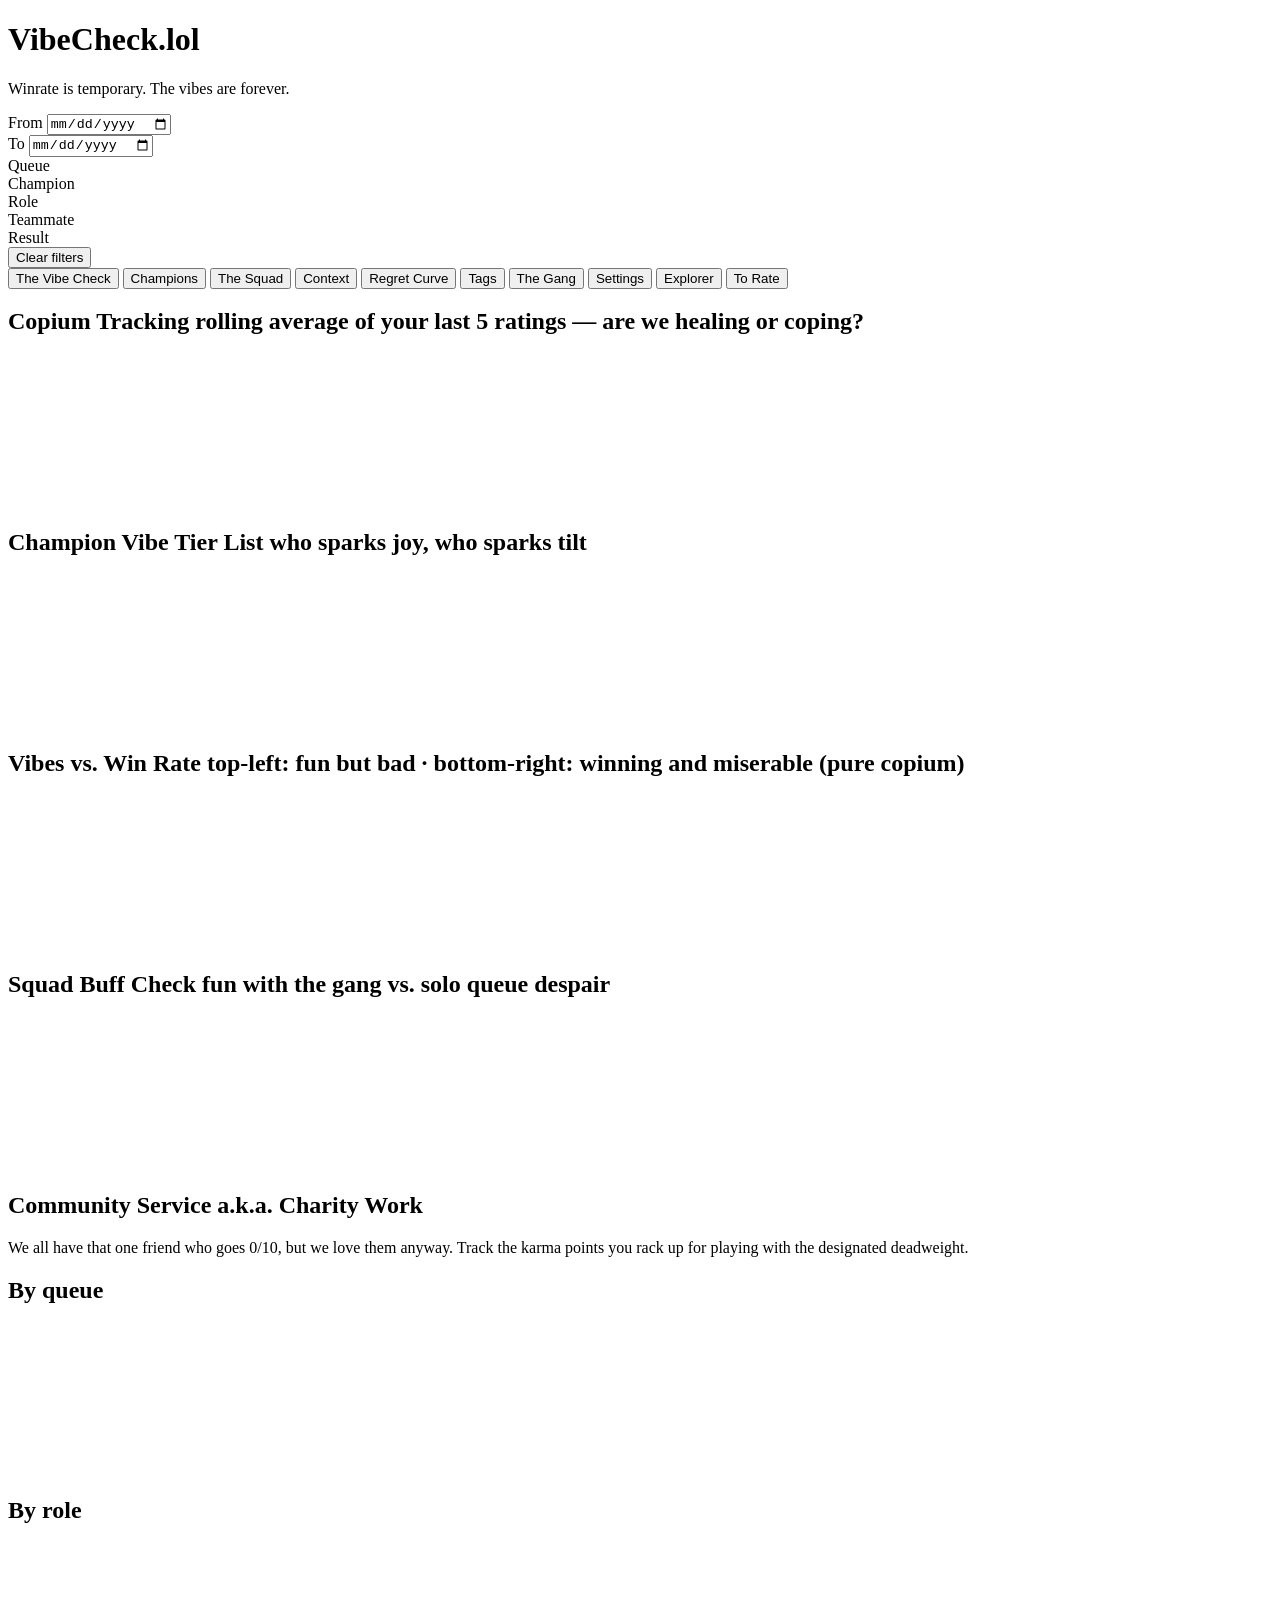
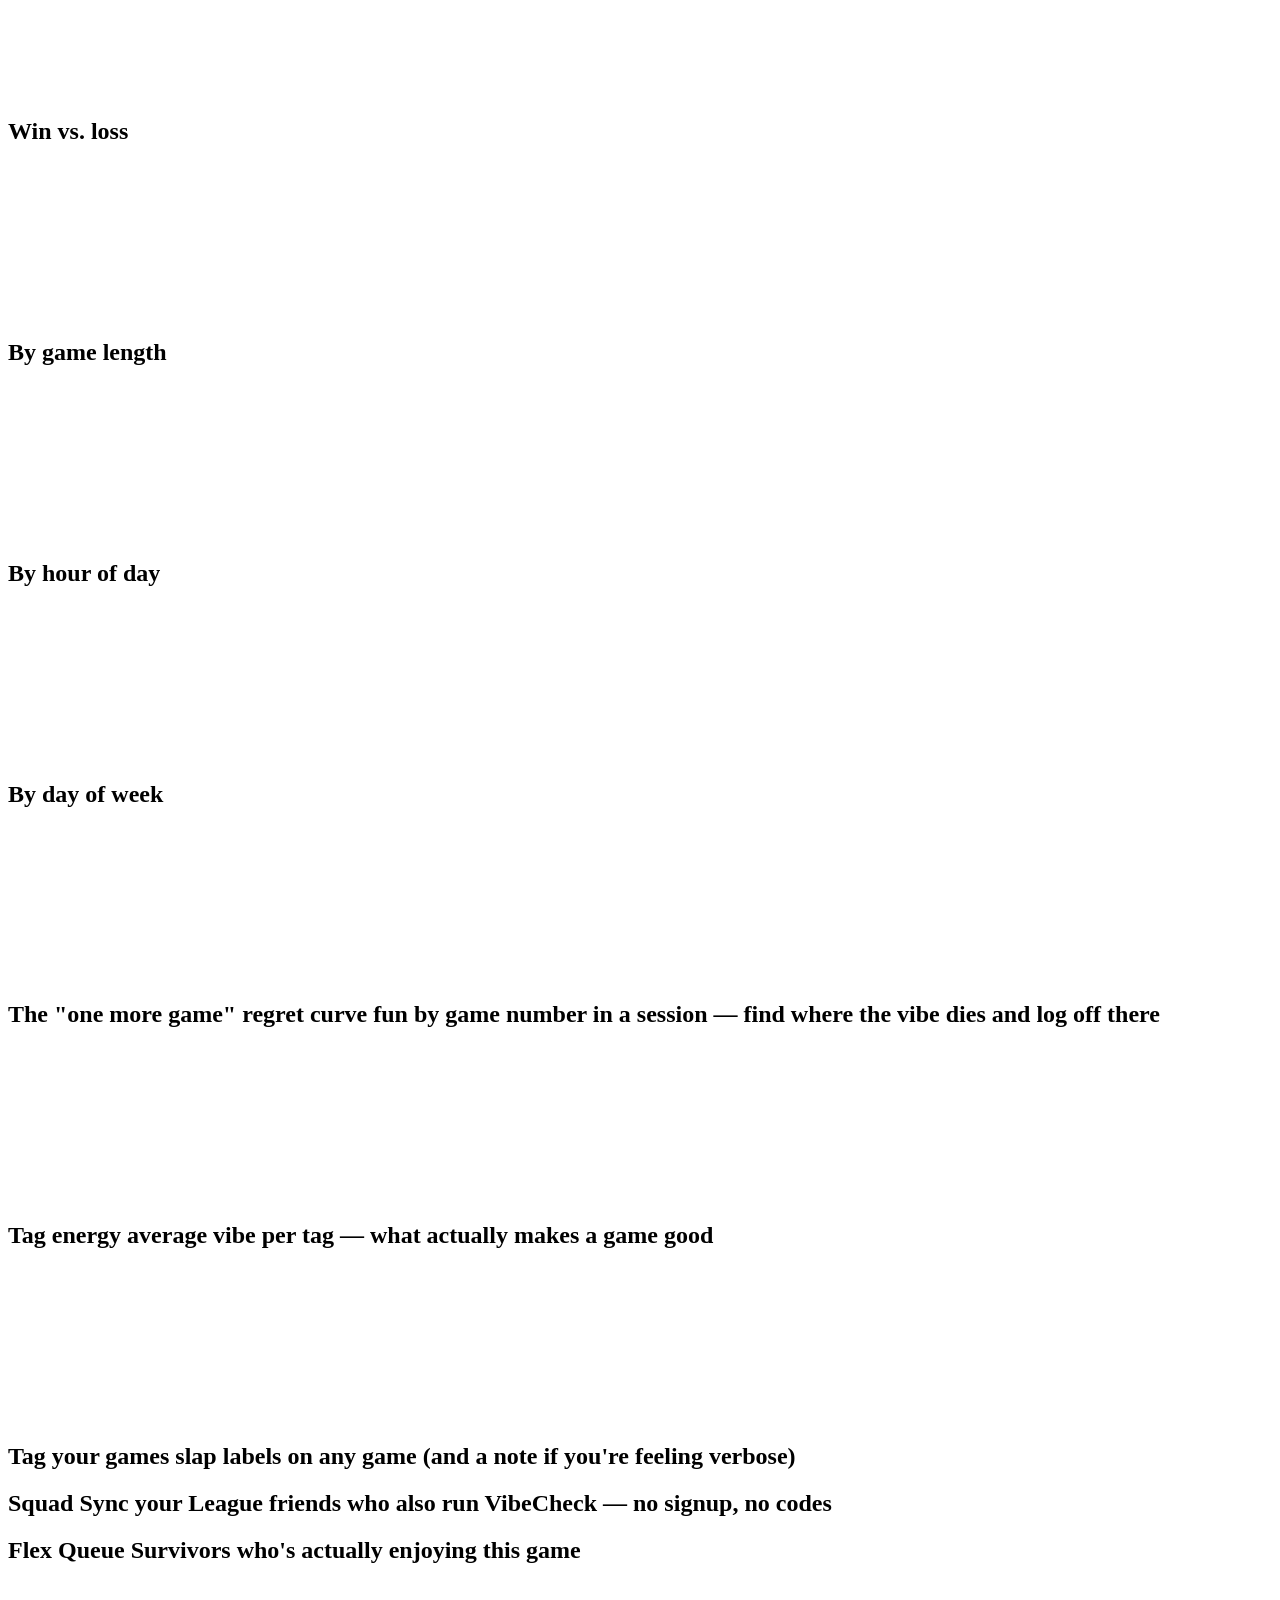
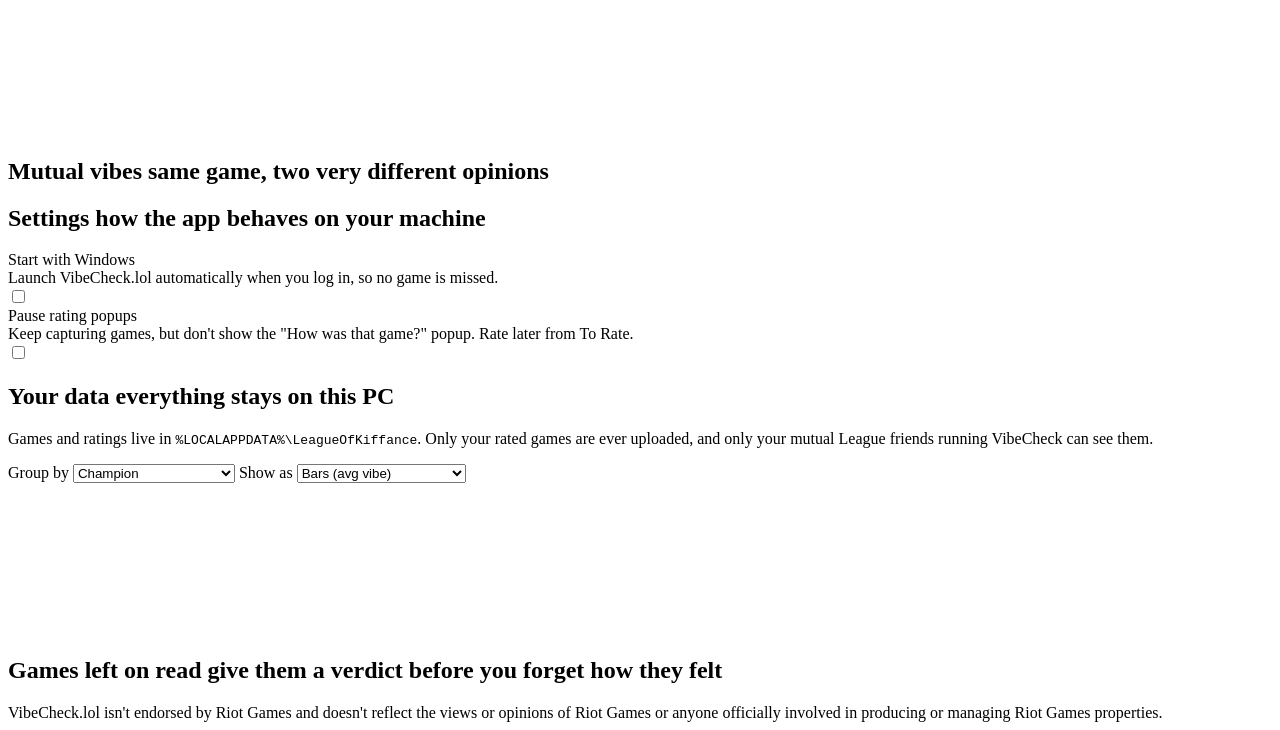
==== commit 1aaf14e6: "brand: rebrand to VibeCheck.lol + Riot compliance + Community Service Rebrand the whole UI surface f" ====
--- a/kiffance/web/index.html
+++ b/kiffance/web/index.html
@@ -3,19 +3,20 @@
 <head>
 <meta charset="utf-8">
 <meta name="viewport" content="width=device-width, initial-scale=1">
-<title>League of Kiffance</title>
+<title>VibeCheck.lol</title>
 <link rel="stylesheet" href="/static/style.css">
 <link rel="icon" href="data:image/svg+xml,<svg xmlns='http://www.w3.org/2000/svg' viewBox='0 0 100 100'><text y='.9em' font-size='90'>🤩</text></svg>">
 </head>
 <body data-palette="#b28328,#2f9ac0" data-mode="dark">
 <header>
   <div class="title-block">
-    <h1>League of Kiffance</h1>
-    <p class="subtitle">Winrate is a lie. Did you have fun though? The data knows.</p>
+    <h1>VibeCheck.lol</h1>
+    <p class="subtitle">Winrate is temporary. The vibes are forever.</p>
   </div>
   <div id="header-stats" class="header-stats"></div>
 </header>
 
+<div id="offline-banner" class="banner banner-err hidden"></div>
 <div id="low-data-banner" class="banner hidden"></div>
 
 <section id="filters" class="filters">
@@ -43,7 +44,7 @@
   <button data-tab="context">Context</button>
   <button data-tab="sessions">Regret Curve</button>
   <button data-tab="tags">Tags</button>
-  <button data-tab="online">Squad Online</button>
+  <button data-tab="online">The Gang</button>
   <button data-tab="settings">Settings</button>
   <button data-tab="explorer">Explorer</button>
   <button data-tab="pending">To Rate <span id="pending-badge" class="badge hidden"></span></button>
@@ -53,26 +54,32 @@
   <div id="tab-overview" class="tab">
     <div id="fun-facts" class="cards"></div>
     <div class="panel">
-      <h2>The kiff trend <span class="hint">rolling average of your last 5 ratings — are we healing or coping?</span></h2>
+      <h2>Copium Tracking <span class="hint">rolling average of your last 5 ratings — are we healing or coping?</span></h2>
       <div class="chart-wrap"><canvas id="chart-trend"></canvas></div>
     </div>
   </div>
 
   <div id="tab-champions" class="tab hidden">
     <div class="panel">
-      <h2>Champion kiff rankings <span class="hint">who sparks joy, who sparks tilt</span></h2>
+      <h2>Champion Vibe Tier List <span class="hint">who sparks joy, who sparks tilt</span></h2>
       <div class="chart-wrap tall"><canvas id="chart-champ-fun"></canvas></div>
     </div>
     <div class="panel">
-      <h2>Fun vs. winrate <span class="hint">top-left: fun but bad · bottom-right: winning and miserable (pure copium)</span></h2>
+      <h2>Vibes vs. Win Rate <span class="hint">top-left: fun but bad · bottom-right: winning and miserable (pure copium)</span></h2>
       <div class="chart-wrap"><canvas id="chart-champ-scatter"></canvas></div>
     </div>
   </div>
 
   <div id="tab-squad" class="tab hidden">
     <div class="panel">
-      <h2>Squad buff check <span class="hint">fun with the gang vs. solo queue suffering</span></h2>
+      <h2>Squad Buff Check <span class="hint">fun with the gang vs. solo queue despair</span></h2>
       <div class="chart-wrap tall"><canvas id="chart-squad"></canvas></div>
+    </div>
+    <div class="panel">
+      <h2>Community Service <span class="hint">a.k.a. Charity Work</span></h2>
+      <p class="squad-help">We all have that one friend who goes 0/10, but we love them anyway.
+        Track the karma points you rack up for playing with the designated deadweight.</p>
+      <div id="community-service"></div>
     </div>
   </div>
 
@@ -96,7 +103,7 @@
 
   <div id="tab-tags" class="tab hidden">
     <div class="panel">
-      <h2>Tag energy <span class="hint">average kiff per tag — what actually makes a game fun</span></h2>
+      <h2>Tag energy <span class="hint">average vibe per tag — what actually makes a game good</span></h2>
       <div class="chart-wrap"><canvas id="chart-tags"></canvas></div>
     </div>
     <div class="panel">
@@ -107,15 +114,15 @@
 
   <div id="tab-online" class="tab hidden">
     <div class="panel">
-      <h2>Squad Online <span class="hint">your League friends who also run Kiffance — no signup, no codes</span></h2>
+      <h2>Squad Sync <span class="hint">your League friends who also run VibeCheck — no signup, no codes</span></h2>
       <div id="squad-body"></div>
     </div>
     <div class="panel hidden" id="squad-board-panel">
-      <h2>Squad leaderboard <span class="hint">who's actually enjoying this game</span></h2>
+      <h2>Flex Queue Survivors <span class="hint">who's actually enjoying this game</span></h2>
       <div class="chart-wrap"><canvas id="chart-squad-board"></canvas></div>
     </div>
     <div class="panel hidden" id="squad-matrix-panel">
-      <h2>Mutual kiff <span class="hint">same game, two very different opinions</span></h2>
+      <h2>Mutual vibes <span class="hint">same game, two very different opinions</span></h2>
       <div id="squad-matrix"></div>
     </div>
   </div>
@@ -126,14 +133,14 @@
       <div class="setting-row">
         <div class="setting-text">
           <div class="setting-title">Start with Windows</div>
-          <div class="setting-desc">Launch League of Kiffance automatically when you log in, so no game is missed.</div>
+          <div class="setting-desc">Launch VibeCheck.lol automatically when you log in, so no game is missed.</div>
         </div>
         <label class="switch"><input type="checkbox" id="set-autostart"><span class="slider"></span></label>
       </div>
       <div class="setting-row">
         <div class="setting-text">
           <div class="setting-title">Pause rating popups</div>
-          <div class="setting-desc">Keep capturing games, but don't show the "Did you kiff?" popup. Rate later from To Rate.</div>
+          <div class="setting-desc">Keep capturing games, but don't show the "How was that game?" popup. Rate later from To Rate.</div>
         </div>
         <label class="switch"><input type="checkbox" id="set-paused"><span class="slider"></span></label>
       </div>
@@ -142,8 +149,8 @@
     <div class="panel">
       <h2>Your data <span class="hint">everything stays on this PC</span></h2>
       <p class="squad-help">Games and ratings live in
-        <code>%LOCALAPPDATA%\LeagueOfKiffance</code>. Nothing is uploaded unless you sign in
-        to Squad Online.</p>
+        <code>%LOCALAPPDATA%\LeagueOfKiffance</code>. Only your rated games are ever uploaded,
+        and only your mutual League friends running VibeCheck can see them.</p>
     </div>
   </div>
 
@@ -170,8 +177,8 @@
         </label>
         <label>Show as
           <select id="ex-type">
-            <option value="bar">Bars (avg fun)</option>
-            <option value="scatter">Scatter (fun vs. winrate)</option>
+            <option value="bar">Bars (avg vibe)</option>
+            <option value="scatter">Scatter (vibe vs. winrate)</option>
             <option value="table">Table</option>
           </select>
         </label>
@@ -189,6 +196,11 @@
   </div>
 </main>
 
+<footer id="legal-footer">
+  VibeCheck.lol isn't endorsed by Riot Games and doesn't reflect the views or opinions of Riot
+  Games or anyone officially involved in producing or managing Riot Games properties.
+</footer>
+
 <script src="/static/chart.umd.js"></script>
 <script src="/static/app.js"></script>
 </body>
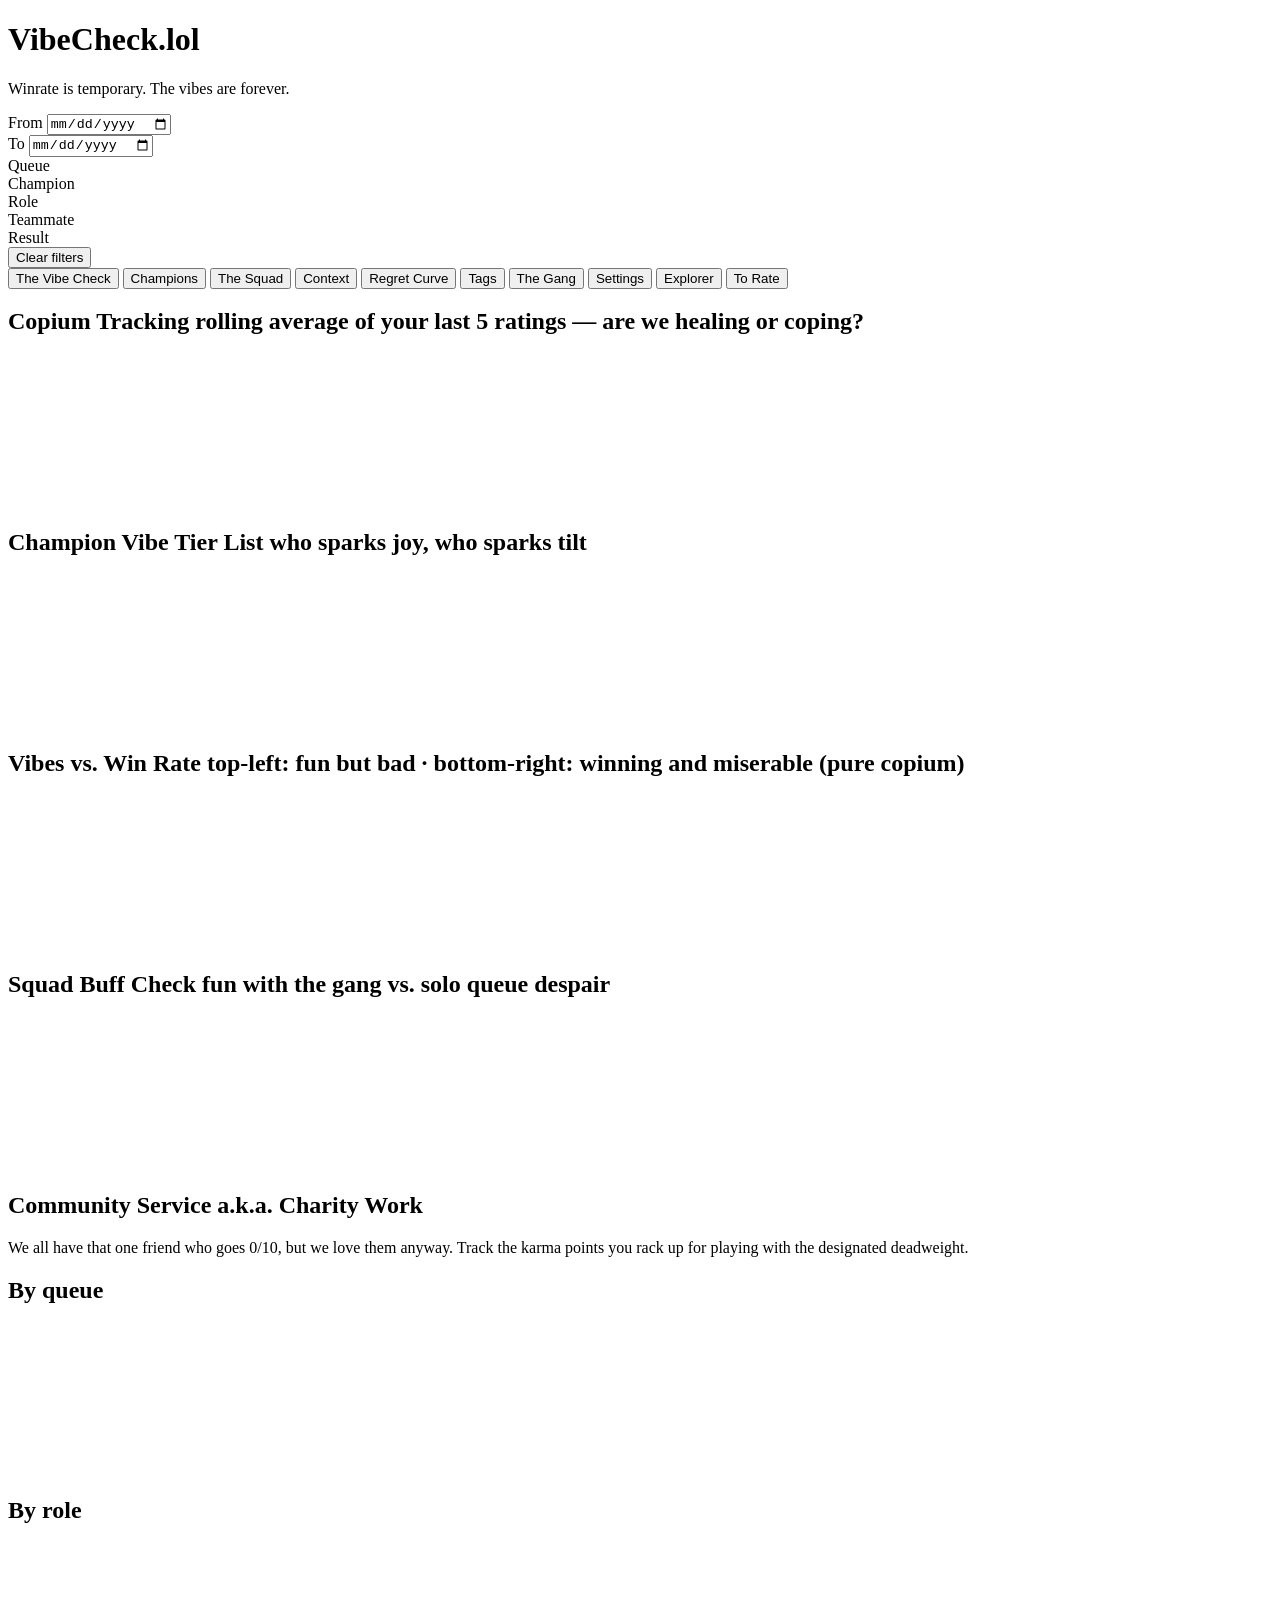
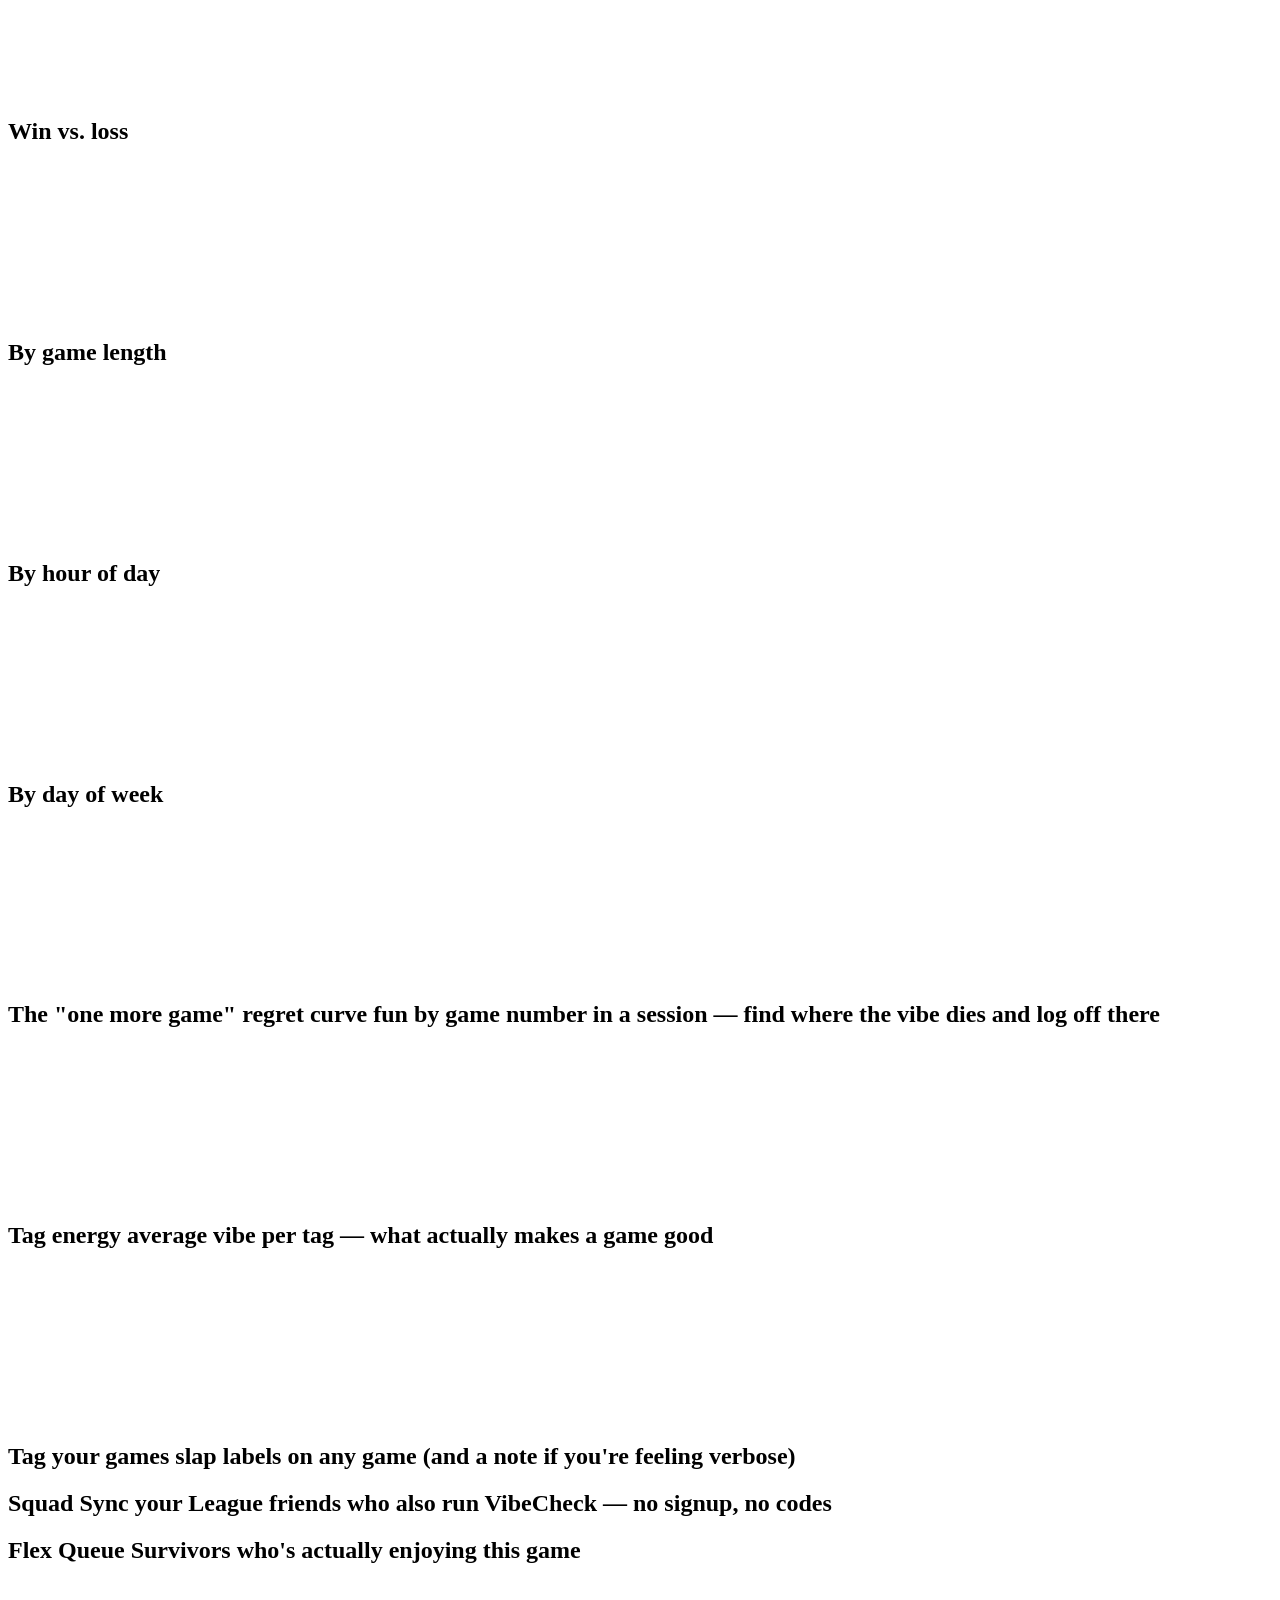
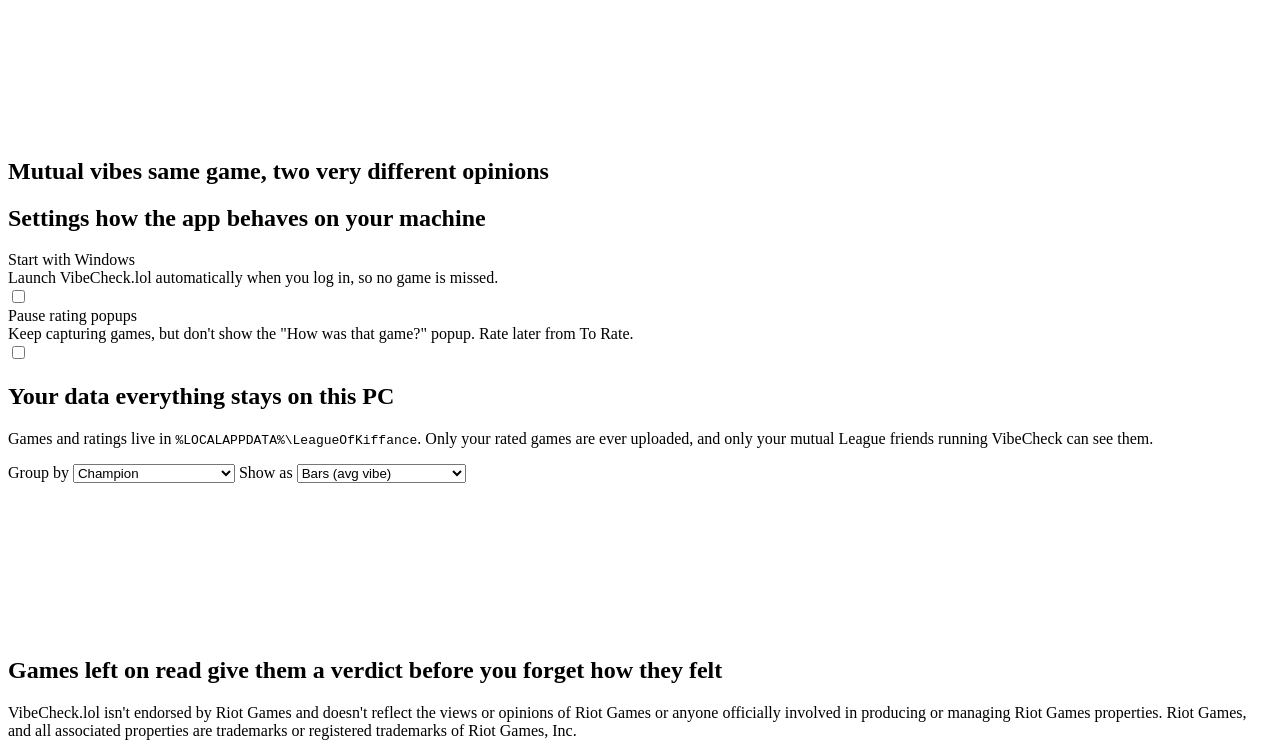
==== commit bba3f4a5: "Initial release: VibeCheck.lol Post-game League of Legends companion — a Windows tray app that detec" ====
--- a/kiffance/web/index.html
+++ b/kiffance/web/index.html
@@ -198,7 +198,8 @@
 
 <footer id="legal-footer">
   VibeCheck.lol isn't endorsed by Riot Games and doesn't reflect the views or opinions of Riot
-  Games or anyone officially involved in producing or managing Riot Games properties.
+  Games or anyone officially involved in producing or managing Riot Games properties. Riot Games,
+  and all associated properties are trademarks or registered trademarks of Riot Games, Inc.
 </footer>
 
 <script src="/static/chart.umd.js"></script>
